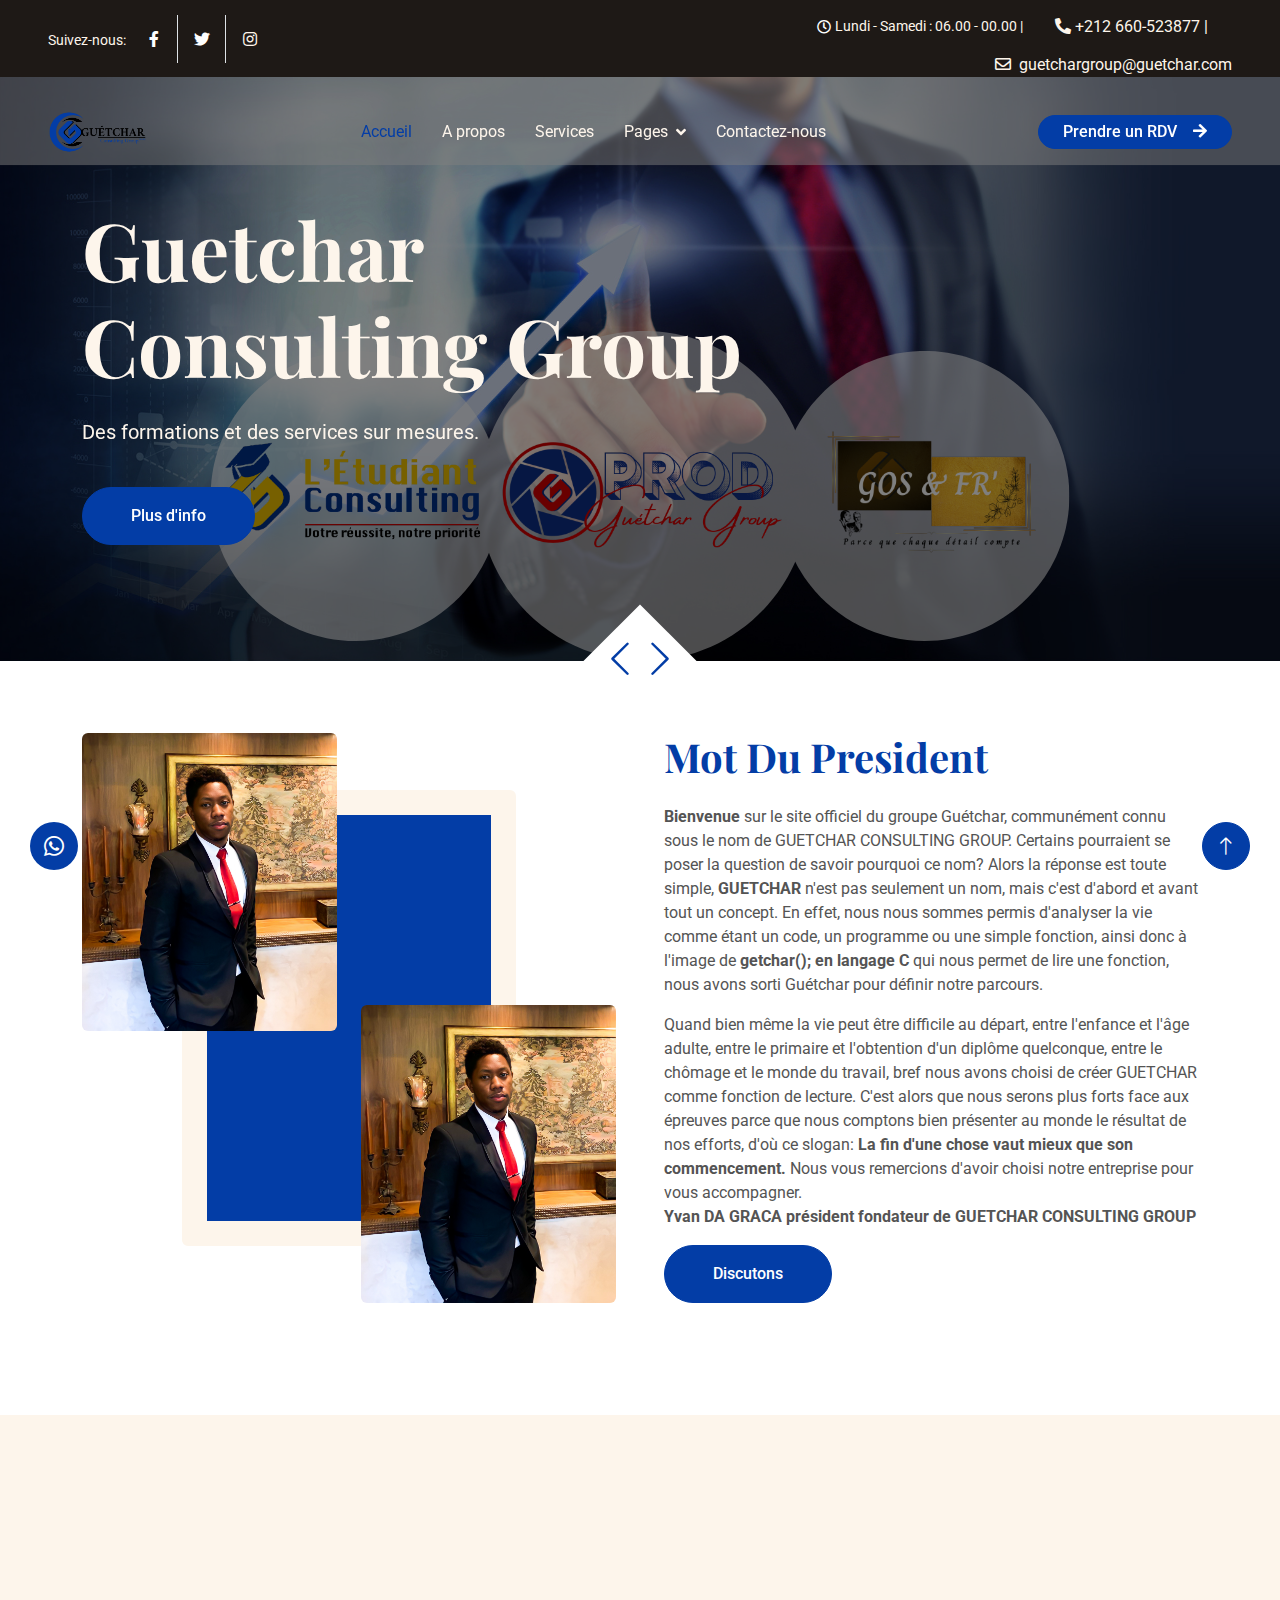
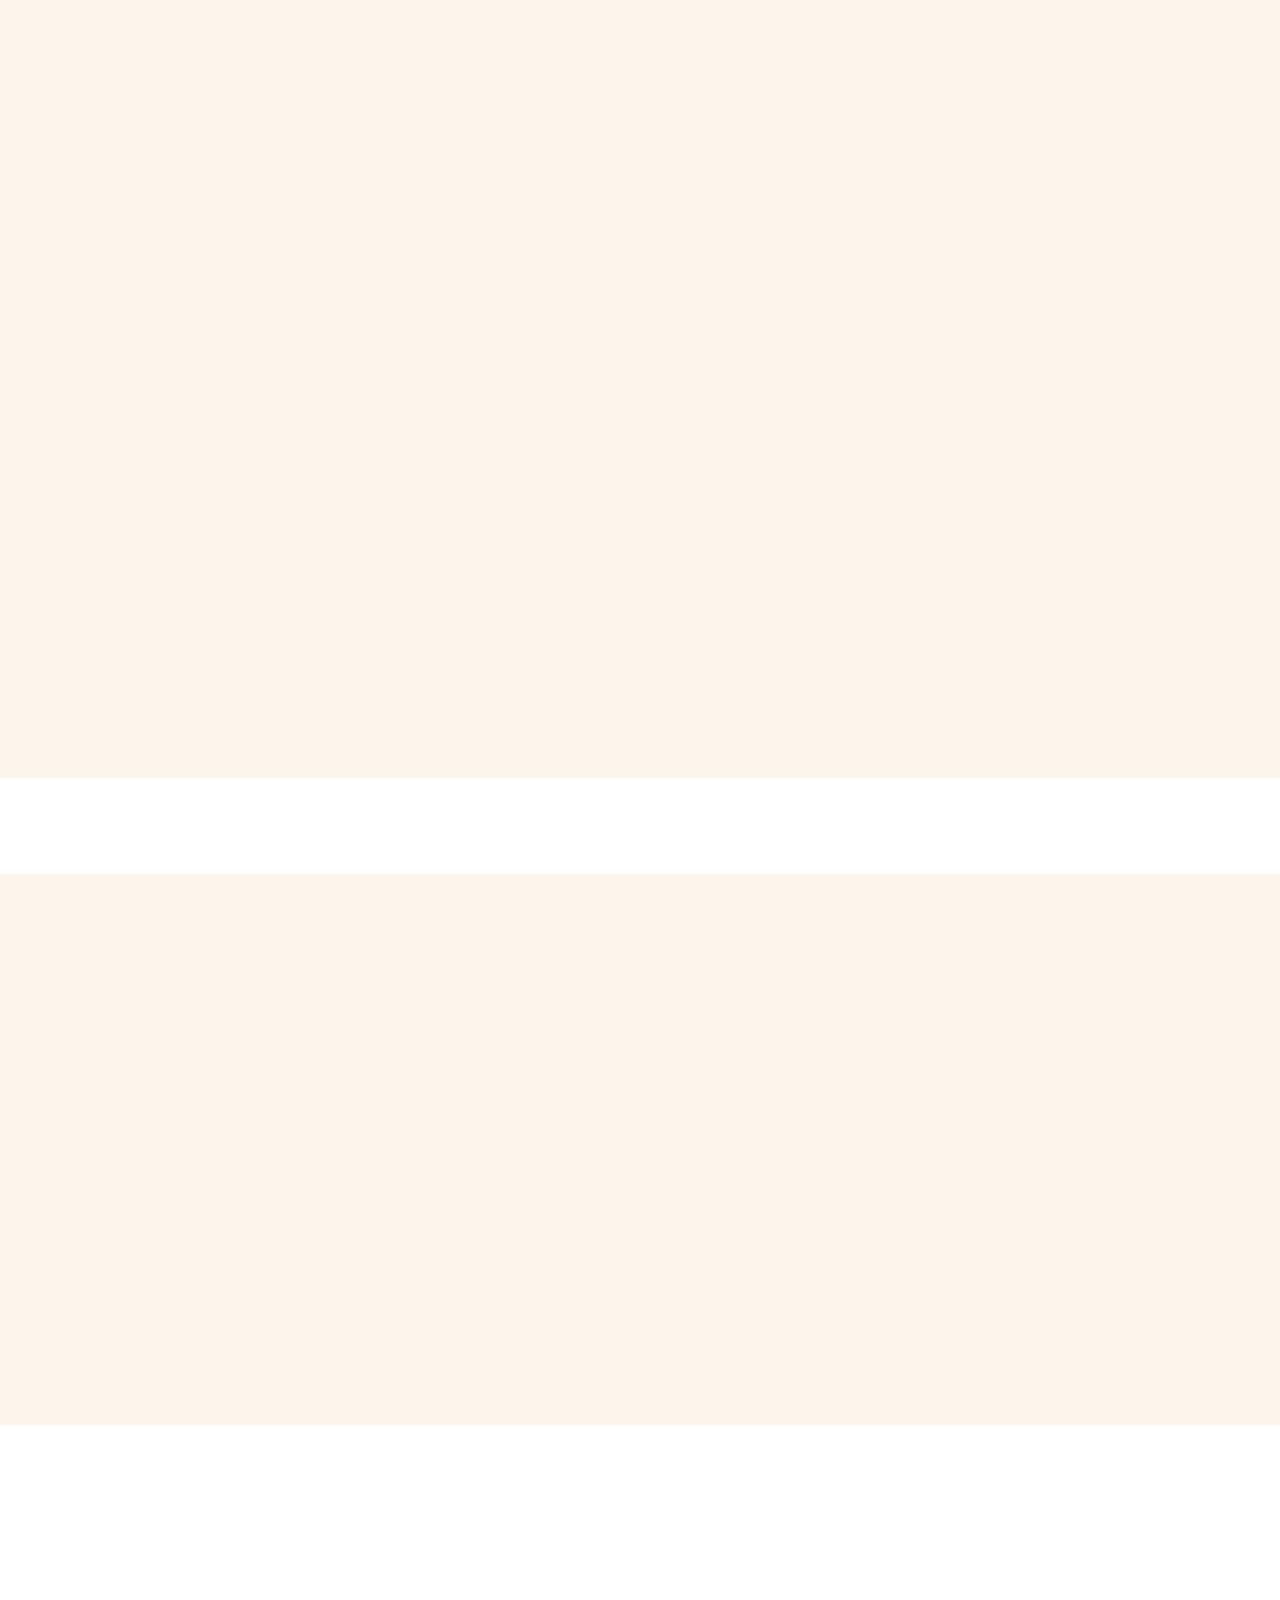
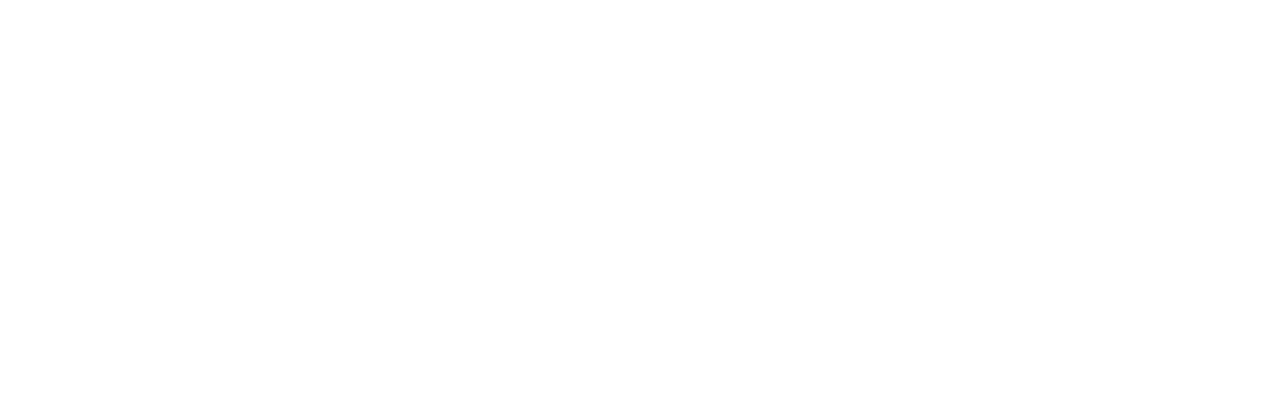
==== index.html @ e102f67d "doneé2" ====
<!DOCTYPE html>
<html lang="en">

<head>
    <meta charset="utf-8">
    <title>Guétchar Consulting Group</title>
    <meta content="width=device-width, initial-scale=1.0" name="viewport">
    <meta content="Guétchar Consulting Group" name="keywords">
    <meta content="Guétchar Consulting Group" name="description">
    <!-- Favicon -->
    <link href="img/favicon.png" rel="icon">

    <!-- Google Web Fonts -->
    <link rel="preconnect" href="https://fonts.googleapis.com">
    <link rel="preconnect" href="https://fonts.gstatic.com" crossorigin>
    <link
        href="https://fonts.googleapis.com/css2?family=Roboto:wght@400;500&family=Playfair+Display:wght@600;700&display=swap"
        rel="stylesheet">

    <!-- Icon Font Stylesheet -->
    <link href="https://cdnjs.cloudflare.com/ajax/libs/font-awesome/5.10.0/css/all.min.css" rel="stylesheet">
    <link href="https://cdn.jsdelivr.net/npm/bootstrap-icons@1.4.1/font/bootstrap-icons.css" rel="stylesheet">

    <!-- Libraries Stylesheet -->
    <link href="lib/animate/animate.min.css" rel="stylesheet">
    <link href="lib/owlcarousel/assets/owl.carousel.min.css" rel="stylesheet">

    <!-- Customized Bootstrap Stylesheet -->
    <link href="css/bootstrap.min.css" rel="stylesheet">

    <!-- Template Stylesheet -->
    <link href="css/style.css" rel="stylesheet">

    <!--<script src="https://cdn.jsdelivr.net/npm/typed.js@2.0.12"></script>-->

</head>


<body>
    <!-- Spinner Start -->
    <div id="spinner"
        class="show bg-white position-fixed translate-middle w-100 vh-100 top-50 start-50 d-flex align-items-center justify-content-center">
        <div class="spinner-grow text-primary" role="status"></div>
    </div>
    <!-- Spinner End -->


    <!-- Topbar Start -->
    <div class="container-fluid top-bar bg-secondary text-light px-0 wow fadeIn" data-wow-delay="0.1s">
        <div class="row gx-0 align-items-center d-none d-lg-flex">

            <div class="col-lg-5 px-5 text-start">
                <small>Suivez-nous:</small>
                <div class="h-100 d-inline-flex align-items-center">
                    <a class="btn-lg-square text-white border-end rounded-0" href=""><i
                            class="fab fa-facebook-f"></i></a>
                    <a class="btn-lg-square text-white border-end rounded-0" href=""><i class="fab fa-twitter"></i></a>
                    <a class="btn-lg-square text-light pe-0" href=""><i class="fab fa-instagram"></i></a>
                </div>
            </div>

            <div class="col-lg-7 px-5 text-end">
                <div class="h-100 d-inline-flex align-items-center py-3 me-4">
                    <small class="far fa-clock  me-1 text-white "></small>
                    <small class="me-1">Lundi - Samedi : 06.00 - 00.00 |</small>
                </div>

                <div class="h-100 d-inline-flex align-items-center me-4">
                    <a class="text-light text-decoration-none" href="tel:+212
                    660-523877 "><i class="fa fa-phone-alt me-1"></i>+212
                        660-523877 |</a>
                </div>
                <div class="h-100 d-inline-flex align-items-center">
                    <a class="text-light text-decoration-none"
                        href="mailto:guetchargroup@guetchar.com?subject =Demande d'info"><i
                            class="far fa-envelope me-2"></i>guetchargroup@guetchar.com</a>
                </div>
            </div>
        </div>
    </div>
    <!-- Topbar End -->


    <!-- Navbar Start -->
    <nav class="navbar navbar-expand-lg  navbar-light fixed-top py-0 my-0 px-lg-5 wow fadeIn" data-wow-delay="0.1s">
        <a href="index.html" class="navbar-brand ms-4 ms-lg-0 ">
            <img src="img/logo.png" alt="" width="100" height="100">
        </a>
        <button type="button" class="navbar-toggler me-4 navbar-toggler-dark" data-bs-toggle="collapse"
            data-bs-target="#navbarCollapse">
            <span class="navbar-toggler-icon  navbar-toggler-icon-dark">
                <svg xmlns="http://www.w3.org/2000/svg" fill="none" viewBox="0 0 24 24" stroke-width="1.5"
                    stroke="currentColor" class="w-6 h-6 text-white">
                    <path stroke-linecap="round" stroke-linejoin="round"
                        d="M3.75 6.75h16.5M3.75 12h16.5m-16.5 5.25h16.5" />
                </svg>

            </span>
        </button>
        <div class="collapse navbar-collapse" id="navbarCollapse">
            <div class="navbar-nav mx-auto p-4 p-lg-0">
                <a href="index.html" class="nav-item nav-link active">Accueil</a>
                <a href="about.html" class="nav-item nav-link">A propos</a>
                <a href="service.html" class="nav-item nav-link">Services</a>
                <div class="nav-item dropdown">
                    <a href="#" class="nav-link dropdown-toggle" data-bs-toggle="dropdown">Pages</a>
                    <div class="dropdown-menu m-0">
                        <a href="team.html" class="dropdown-item">Notre Equipe</a>
                        <a href="testimonial.html" class="dropdown-item">Temoignages</a>
                    </div>
                </div>
                <a href="contact.html" class="nav-item nav-link">Contactez-nous</a>
            </div>
            <div class=" d-none d-lg-flex">
                <div class="ps-3">
                    <a href="" class="btn btn-primary py-1 px-lg-4 rounded-pill d-none d-lg-block">Prendre un RDV<i
                            class="fa fa-arrow-right ms-3"></i></a>
                </div>
            </div>
        </div>
    </nav>
    <!-- Navbar End -->

    <a href="#" class="btn btn-lg btn-primary btn-lg-square rounded-circle  messagebtn "><i
            class="bi bi-whatsapp"></i></a>
    <!-- Carousel Start -->
    <div class="container-fluid p-0 pb-3 wow fadeIn" data-wow-delay="0.1s">
        <div class="owl-carousel header-carousel position-relative">
            <div class="owl-carousel-item position-relative">
                <img class="img-fluid" src="img/Banière Guétchar new .svg" alt="">
                <div class="owl-carousel-inner">
                    <div class="container">
                        <div class="row justify-content-start">
                            <div class="col-lg-8">
                                <p class="text-primary text-uppercase fw-bold mb-2">

                                </p>
                                <h1 class="display-1 text-light mb-4 animated slideInDown">Guetchar Consulting Group
                                </h1>
                                <p class="text-light fs-5 mb-4 pb-3">Des formations et des services sur mesures.</p>
                                <a href="" class="btn btn-primary rounded-pill py-3 px-5">Plus d'info</a>
                            </div>
                        </div>
                    </div>
                </div>
            </div>
            <div class="owl-carousel-item position-relative">
                <img class="img-fluid" src="img/carousel-2.jpg" alt="">
                <div class="owl-carousel-inner">
                    <div class="container">
                        <div class="row justify-content-start">
                            <div class="col-lg-8">
                                <p class="text-primary text-uppercase fw-bold mb-2">// The Guetchar Group</p>
                                <h1 class="display-1 text-light mb-4 animated slideInDown">Excellents services à des
                                    prix abordables
                                </h1>
                                <p class="text-light fs-5 mb-4 pb-3">Vero elitr justo clita lorem. Ipsum dolor sed
                                    stet
                                    sit diam rebum ipsum.</p>
                                <a href="" class="btn btn-primary rounded-pill py-3 px-5">Plus d'info</a>
                            </div>
                        </div>
                    </div>
                </div>
            </div>
        </div>
    </div>
    <!-- Carousel End -->


    <!-- About Start -->
    <div class="container-xxl py-3">
        <div class="container">
            <div class="row g-5">
                <div class="col-lg-6 wow fadeInUp" data-wow-delay="0.1s">
                    <div class="row img-twice position-relative h-100">
                        <div class="col-6">
                            <img class="img-fluid rounded" src="img/President.png" alt="">
                        </div>
                        <div class="col-6 align-self-end">
                            <img class="img-fluid rounded" src="img/President.png" alt="">
                        </div>
                    </div>
                </div>
                <div class="col-lg-6 wow fadeInUp" data-wow-delay="0.5s">
                    <div class="h-100">

                        <h1 class="display-6 mb-4 text-primary">Mot Du President</h1>
                        <p>
                            <strong>Bienvenue</strong> sur le site officiel du groupe Guétchar, communément connu sous
                            le nom de
                            GUETCHAR
                            CONSULTING GROUP.

                            Certains pourraient se poser la question de savoir pourquoi ce nom?

                            Alors la réponse est toute simple, <strong>GUETCHAR</strong> n'est pas seulement un nom,
                            mais c'est d'abord
                            et avant tout un concept. En effet, nous nous sommes permis d'analyser la vie comme étant un
                            code, un programme ou une simple fonction, ainsi donc à l'image de <strong> getchar(); en
                                langage C</strong>
                            qui nous permet de lire une fonction, nous avons sorti Guétchar pour définir notre parcours.
                        </p>
                        <p>
                            Quand bien même la vie peut être difficile au départ, entre l'enfance et l'âge adulte, entre
                            le primaire et l'obtention d'un diplôme quelconque, entre le chômage et le monde du travail,
                            bref nous avons choisi de créer GUETCHAR comme fonction de lecture. C'est alors que nous
                            serons plus forts face aux épreuves parce que nous comptons bien présenter au monde le
                            résultat de nos efforts, d'où ce slogan:

                            <strong>La fin d'une chose vaut mieux que son commencement.</strong>

                            Nous vous remercions d'avoir choisi notre entreprise pour vous accompagner. <br>

                            <strong> Yvan DA GRACA président fondateur de GUETCHAR CONSULTING GROUP</strong>
                        </p>
                        <a class="btn btn-primary rounded-pill py-3 px-5" href="">Discutons</a>
                    </div>

                </div>
            </div>
        </div>
    </div>
    </div>
    <!-- About End -->






    <!-- Nos Entreprises -->
    <div class="container-xxl bg-light my-6 py-6 pt-0">
        <div class="container">
            <div class="bg-primary text-light rounded-bottom p-5 my-6 mt-0 wow fadeInUp" data-wow-delay="0.1s">

            </div>
            <div class="text-center mx-auto mb-5 wow fadeInUp" data-wow-delay="0.1s" style="max-width: 500px;">
                <p class="text-primary text-uppercase mb-2" id="entreprise">Nos Entreprises</p>
                <h1 class="display-6 mb-4">Découvrez nos entreprises </h1>
            </div>
            <div class="row g-4">
                <div class="col-lg-4 col-md-6 wow fadeInUp" data-wow-delay="0.1s">
                    <div class="product-item d-flex flex-column bg-white rounded overflow-hidden h-100">
                        <div class="text-center p-4">
                            <div class="d-inline-block border border-primary rounded-pill px-3 mb-3">Inscription en
                                ligne</div>
                            <h3 class="mb-3">L'Etudiant Consulting</h3>

                        </div>
                        <div class="position-relative mt-auto">
                            <img class="img-fluid" src="img/Guetchar Logos LEC.png" alt="">
                            <div class="product-overlay">
                                <a class="btn btn-lg-square btn-outline-light rounded-circle" href="service.html"><i
                                        class="fa fa-eye text-primary"></i></a>
                            </div>
                        </div>
                    </div>
                </div>
                <div class="col-lg-4 col-md-6 wow fadeInUp" data-wow-delay="0.3s">
                    <div class="product-item d-flex flex-column bg-white rounded overflow-hidden h-100">
                        <div class="text-center p-4">
                            <div class="d-inline-block border border-primary rounded-pill pt-1 px-3 mb-3">
                                Videographie
                            </div>
                            <h3 class="mb-3">Guetchar Prod</h3>
                            <span>Tempor erat elitr rebum at clita dolor diam ipsum sit diam amet diam et eos</span>
                        </div>
                        <div class="position-relative mt-auto">
                            <img class="img-fluid" src="img/Prod logo.png" alt="">
                            <div class="product-overlay">
                                <a class="btn btn-lg-square btn-outline-light rounded-circle" href="service.html"><i
                                        class="fa fa-eye text-primary"></i></a>
                            </div>
                        </div>
                    </div>
                </div>
                <div class="col-lg-4 col-md-6 wow fadeInUp" data-wow-delay="0.5s">
                    <div class="product-item d-flex flex-column bg-white rounded overflow-hidden h-100">
                        <div class="text-center p-4">
                            <div class="d-inline-block border border-primary rounded-pill pt-1 px-3 mb-3">Commander
                            </div>
                            <h4 class="mb-3">Guetchar Online Shop & FR'</h4>

                        </div>
                        <div class="position-relative mt-auto">
                            <img class="img-fluid" src="img/GOS & FR log site web.svg" alt="">
                            <div class="product-overlay">
                                <a class="btn btn-lg-square btn-outline-light rounded-circle" href="service.html"><i
                                        class="fa fa-eye text-primary"></i></a>
                            </div>
                        </div>
                    </div>
                </div>
            </div>
        </div>
    </div>
    <!-- Entreprises -->


    <!-- Testimonial Start -->
    <div class="container-xxl bg-light my-6 py-6 pb-0">
        <div class="container">
            <div class="text-center mx-auto mb-5 wow fadeInUp" data-wow-delay="0.1s" style="max-width: 500px;">
                <p class="text-primary text-uppercase mb-2">// Evaluation des nos clients</p>
                <h1 class="display-6 mb-4">Plus de 200+ clients nous ont fait confiance</h1>
            </div>
            <div class="owl-carousel testimonial-carousel wow fadeInUp" data-wow-delay="0.1s">
                <div class="testimonial-item bg-white rounded p-4">
                    <div class="d-flex align-items-center mb-4">
                        <img class="flex-shrink-0 rounded-circle border p-1" src="img/testimonial-1.jpg" alt="">
                        <div class="ms-4">
                            <h5 class="mb-1">Sam</h5>
                            <span>Profession</span>
                        </div>
                    </div>
                    <p class="mb-0">Tempor erat elitr rebum at clita. Diam dolor diam ipsum sit diam amet diam et eos.
                        Clita erat ipsum et lorem et sit.</p>
                </div>
                <div class="testimonial-item bg-white rounded p-4">
                    <div class="d-flex align-items-center mb-4">
                        <img class="flex-shrink-0 rounded-circle border p-1" src="img/testimonial-2.jpg" alt="">
                        <div class="ms-4">
                            <h5 class="mb-1">Christopher</h5>
                            <span>Profession</span>
                        </div>
                    </div>
                    <p class="mb-0">Tempor erat elitr rebum at clita. Diam dolor diam ipsum sit diam amet diam et eos.
                        Clita erat ipsum et lorem et sit.</p>
                </div>
                <div class="testimonial-item bg-white rounded p-4">
                    <div class="d-flex align-items-center mb-4">
                        <img class="flex-shrink-0 rounded-circle border p-1" src="img/testimonial-3.jpg" alt="">
                        <div class="ms-4">
                            <h5 class="mb-1">Fran</h5>
                            <span>Profession</span>
                        </div>
                    </div>
                    <p class="mb-0">Tempor erat elitr rebum at clita. Diam dolor diam ipsum sit diam amet diam et eos.
                        Clita erat ipsum et lorem et sit.</p>
                </div>
                <div class="testimonial-item bg-white rounded p-4">
                    <div class="d-flex align-items-center mb-4">
                        <img class="flex-shrink-0 rounded-circle border p-1" src="img/testimonial-4.jpg" alt="">
                        <div class="ms-4">
                            <h5 class="mb-1">Marie</h5>
                            <span>Profession</span>
                        </div>
                    </div>
                    <p class="mb-0">Tempor erat elitr rebum at clita. Diam dolor diam ipsum sit diam amet diam et eos.
                        Clita erat ipsum et lorem et sit.</p>
                </div>
            </div>
            <div class="bg-primary text-light rounded-top p-5 my-6 mb-0 wow fadeInUp" data-wow-delay="0.1s">
                <div class="row align-items-center">
                    <div class="col-md-6">
                        <h1 class="display-4 text-light mb-0">Abonnez-vous a notre newsletter</h1>
                    </div>
                    <div class="col-md-6 text-md-end">
                        <div class="position-relative">
                            <input class="form-control bg-transparent border-light w-100 py-3 ps-4 pe-5" type="text"
                                placeholder="Votre email">
                            <button type="button"
                                class="btn btn-dark py-2 px-3 position-absolute top-0 end-0 mt-2 me-2">Abonnez</button>
                        </div>
                    </div>
                </div>
            </div>
        </div>
    </div>
    <!-- Testimonial End -->





    <!-- Footer Start -->
    <div class="container-fluid bg-secondary text-light footer my-6 mb-0 py-5 wow fadeIn" data-wow-delay="0.1s">
        <div class="container py-5">
            <div class="row g-5">
                <div class="col-lg-4 col-md-6">
                    <h4 class="text-light mb-4">Adresse Du Bureau</h4>
                    <p class="mb-2"><i class="fa fa-map-marker-alt me-3"></i>N°42 6EME ETG BUREAUX ACHRAF AV ABDELKRIM
                        BENJELLOUN ,FES 30000, MAROC
                    </p>
                    </p>
                    <p class="mb-2"><i class="fa fa-phone-alt me-3"></i>+212
                        660-523877 </p>
                    <p class="mb-2"><i class="fa fa-envelope me-3"></i>guetchargroup@guetchar.com</p>
                    <div class="d-flex pt-2">
                        <a class="btn btn-square btn-outline-light rounded-circle me-1"
                            href="https://twitter.com/GuetcharGroup"><i class="fab fa-twitter"></i></a>
                        <a class="btn btn-square btn-outline-light rounded-circle me-1"
                            href="https://www.facebook.com/LEtudiant.Consulting"><i class="fab fa-facebook-f"></i></a>
                        <a class="btn btn-square btn-outline-light rounded-circle me-1" href=""><i
                                class="fab fab fa-instagram"></i></a>
                    </div>
                </div>
                <div class="col-lg-3 col-md-6">
                    <h4 class="text-light mb-4">ACCES RAPIDE</h4>
                    <a class="btn btn-link" href="about.html">Qui sommes-nous?</a>
                    <a class="btn btn-link" href="">Nos Services</a>
                    <a class="btn btn-link" href="">Terms & Condition</a>
                    <a class="btn btn-link" href="">Support</a>
                </div>

                <div class="col-lg-5 col-md-6">
                    <h4 class="text-light mb-4">Localisation</h4>
                    <iframe
                        src="https://www.google.com/maps/embed?pb=!1m14!1m8!1m3!1d13224.679544264092!2d-5.0049212!3d34.039513!3m2!1i1024!2i768!4f13.1!3m3!1m2!1s0x0%3A0xc799c8417635aa17!2sGUETCHAR%20CONSULTING%20GROUP!5e0!3m2!1sen!2sfr!4v1667337904764!5m2!1sen!2sfr"
                        width="320" height="170" style="border:0;" allowfullscreen="" loading="lazy"
                        referrerpolicy="no-referrer-when-downgrade"></iframe>

                </div>
            </div>
        </div>
    </div>
    <!-- Footer End -->


    <!-- Copyright Start -->
    <div class="container-fluid copyright text-light py-4 wow fadeIn" data-wow-delay="0.1s">
        <div class="container">
            <div class="row">
                <div class="col-md-6 text-center text-md-start mb-3 mb-md-0">
                    &copy; <a href="#">Guetchar.com</a>, Tous les droits reservés.
                </div>
                <div class="col-md-6 text-center text-md-end">

                    Designed By <a href="https://wa.me/21284893821">Sam</a>

                </div>
            </div>
        </div>
    </div>
    <!-- Copyright End -->


    <!-- Back to Top -->
    <a href="#" class="btn btn-lg btn-primary btn-lg-square rounded-circle back-to-top"><i
            class="bi bi-arrow-up"></i></a>


    <!-- JavaScript Libraries -->
    <script src="https://code.jquery.com/jquery-3.4.1.min.js"></script>
    <script src="https://cdn.jsdelivr.net/npm/bootstrap@5.0.0/dist/js/bootstrap.bundle.min.js"></script>
    <script src="lib/wow/wow.min.js"></script>
    <script src="lib/easing/easing.min.js"></script>
    <script src="lib/waypoints/waypoints.min.js"></script>
    <script src="lib/counterup/counterup.min.js"></script>
    <script src="lib/owlcarousel/owl.carousel.min.js"></script>

    <!-- Template Javascript -->
    <script src="js/main.js"></script>




</body>

</html>
---- css/style.css ----
/********** Template CSS **********/
:root {
    --primary: #033da6;
    --secondary: #1E1916;;
    --light: #FDF5EB;
    --dark: #545454;
}

h4,
h5,
h6,
.h4,
.h5,
.h6 {
    font-weight: 600 !important;
}

.py-6 {
    padding-top: 6rem;
    padding-bottom: 6rem;
}

.my-6 {
    margin-top: 6rem;
    margin-bottom: 6rem;
}

.back-to-top {
    position: fixed;
    display: none;
    right: 30px;
    bottom: 30px;
    z-index: 99;
}


.messagebtn {
    position: fixed;
    display: none;
    left: 30px;
    bottom: 30px;
    z-index: 99;
    background-color: #25D366;
    border: #FDF5EB;
}



/*** Spinner ***/
#spinner {
    opacity: 0;
    visibility: hidden;
    transition: opacity .5s ease-out, visibility 0s linear .5s;
    z-index: 99999;
}

#spinner.show {
    transition: opacity .5s ease-out, visibility 0s linear 0s;
    visibility: visible;
    opacity: 1;
}


/*** Button ***/
.btn {
    font-weight: 500;
    transition: .5s;
}

.btn.btn-primary {
    color: #FFFFFF;
}

.btn-primary
 {
    color: #000;
    background-color: #033da6;
    border-color: #033da6;
}

.text-primary {
    color: #033da6 !important;
}


.bg-primary {
    background-color: #033da6 !important;
}


.btn-square {
    width: 38px;
    height: 38px;
}

.btn-sm-square {
    width: 32px;
    height: 32px;
}

.btn-lg-square {
    width: 48px;
    height: 48px;
}

.btn-square,
.btn-sm-square,
.btn-lg-square {
    padding: 0;
    display: flex;
    align-items: center;
    justify-content: center;
    font-weight: normal;
}


/*** Navbar ***/
.navbar .dropdown-toggle::after {
    border: none;
    content: "\f107";
    font-family: "Font Awesome 5 Free";
    font-weight: 900;
    vertical-align: middle;
    margin-left: 8px;
}



.navbar .navbar-nav .nav-link {
    padding: 35px 15px;
    color: var(--light);
    outline: none;
}

.navbar .navbar-nav .nav-link:hover,
.navbar .navbar-nav .nav-link.active {
    color: var(--primary) !important;
}

.navbar.fixed-top {
    transition: .5s;
   
}

.navbar-dark .navbar-nav .nav-link 
{
    font-family: 'Nunito', sans-serif;
    position: relative;
    margin-left: 25px;
    padding: 35px 0;
    color: #f0f0f0;
    font-size: 18px;
    font-weight: 600;
    outline: none;
    transition: .5s;
}



@media (max-width: 991.98px) {
    .navbar .navbar-nav {
        margin-top: 10px;
        border-top: 1px solid rgba(255, 255, 255, .3);
        background: white;
      
    }

    .navbar .navbar-nav .nav-link {
        padding: 10px 0;
        color: #033da6 !important;
    }

}

@media (min-width: 992px) {
    .navbar .nav-item .dropdown-menu {
        display: block;
        visibility: hidden;
        top: 100%;
        transform: rotateX(-75deg);
        transform-origin: 0% 0%;
        transition: .5s;
        opacity: 0;
    }

    .navbar .nav-item:hover .dropdown-menu {
        transform: rotateX(0deg);
        visibility: visible;
        transition: .5s;
        opacity: 1;
    }
}

.bg-dark {
   background-color: white !important;
    color: #000 !important;
}


.bg-secondary {
    background-color:#1E1916  !important;
}


/*** Header ***/
.header-carousel .owl-carousel-inner {
    position: absolute;
    width: 100%;
    height: 100%;
    top: 0;
    left: 0;
    display: flex;
    align-items: center;
    background: rgba(0, 0, 0, .5);
}

@media (max-width: 768px) {
    .header-carousel .owl-carousel-item {
        position: relative;
        min-height: 600px;
    }

    .header-carousel .owl-carousel-item img {
        position: absolute;
        width: 100%;
        height: 100%;
        object-fit: cover;
    }

    .header-carousel .owl-carousel-item p {
        font-size: 16px !important;
    }
}

.header-carousel .owl-nav {
    position: relative;
    width: 80px;
    height: 80px;
    margin: -40px auto 0 auto;
    display: flex;
    justify-content: center;
    align-items: center;
}

.header-carousel .owl-nav::before {
    position: absolute;
    content: "";
    width: 100%;
    height: 100%;
    top: 0;
    left: 0;
    background: #FFFFFF;
    transform: rotate(45deg);
}

.header-carousel .owl-nav .owl-prev,
.header-carousel .owl-nav .owl-next {
    position: relative;
    font-size: 40px;
    color: var(--primary);
    transition: .5s;
    z-index: 1;
}

.header-carousel .owl-nav .owl-prev:hover,
.header-carousel .owl-nav .owl-next:hover {
    color: var(--dark);
}

.page-header {
    margin-bottom: 6rem;
    background: linear-gradient(rgba(0, 0, 0, .5), rgba(0, 0, 0, .5)), url('/img/Banière\ Guétchar\ new\ .svg') center center no-repeat;
    background-size: cover;
}

.breadcrumb-item+.breadcrumb-item::before {
    color: var(--light);
}


/*** Product/Entreprise ***/
.product-item {
    transition: .5s;
}

.product-item:hover {
    background: var(--primary) !important;
}

.product-item:hover * {
    color: var(--light);
}

.product-item:hover .border-primary {
    border-color: var(--light) !important;
}

.product-item .product-overlay {
    position: absolute;
    width: 100%;
    height: 0;
    top: 0;
    left: 0;
    display: flex;
    align-items: center;
    justify-content: center;
    background: rgba(0, 0, 0, .5);
    overflow: hidden;
    opacity: 0;
    transition: .5s;
}

.product-item:hover .product-overlay {
    height: 100%;
    opacity: 1;
}



/*** Facts ***/
.fact-item {
    transition: .5s;
}

.fact-item:hover {
    margin-top: -10px;
    background: #FFFFFF !important;
    box-shadow: 0 0 45px rgba(0, 0, 0, .07);
}


/*** About ***/
.img-twice::before {
    position: absolute;
    content: "";
    width: 60%;
    height: 80%;
    top: 10%;
    left: 20%;
    background: var(--primary);
    border: 25px solid var(--light);
    border-radius: 6px;
    z-index: -1;
}


/*** Product ***/
.product-item {
    transition: .5s;
}

.product-item:hover {
    background: var(--primary) !important;
}

.product-item:hover * {
    color: var(--light);
}

.product-item:hover .border-primary {
    border-color: var(--light) !important;
}

.product-item .product-overlay {
    position: absolute;
    width: 100%;
    height: 0;
    top: 0;
    left: 0;
    display: flex;
    align-items: center;
    justify-content: center;
    background: rgba(0, 0, 0, .5);
    overflow: hidden;
    opacity: 0;
    transition: .5s;
}

.product-item:hover .product-overlay {
    height: 100%;
    opacity: 1;
}


/*** Team ***/
.team-item .team-text {
    position: relative;
    height: 100px;
    overflow: hidden;
}

.team-item .team-title {
    position: absolute;
    width: 100%;
    height: 100%;
    top: 0;
    left: 0;
    display: flex;
    flex-direction: column;
    align-items: center;
    justify-content: center;
    background: var(--light);
    transition: .5s;
}

.team-item:hover .team-title {
    top: -100px;
}

.team-item .team-social {
    position: absolute;
    width: 100%;
    height: 100%;
    top: 100px;
    left: 0;
    display: flex;
    align-items: center;
    justify-content: center;
    background: var(--primary);
    transition: .5s;
}

.team-item .team-social .btn {
    margin: 0 3px;
}

.team-item:hover .team-social {
    top: 0;
}


/*** Testimonial ***/
.testimonial-carousel .owl-item .testimonial-item img {
    width: 60px;
    height: 60px;
}

.testimonial-carousel .owl-item .testimonial-item,
.testimonial-carousel .owl-item .testimonial-item * {
    transition: .5s;
}

.testimonial-carousel .owl-item.center .testimonial-item {
    background: var(--primary) !important;
}

.testimonial-carousel .owl-item.center .testimonial-item * {
    color: #FFFFFF !important;
}

.testimonial-carousel .owl-nav {
    margin-top: 30px;
    display: flex;
    justify-content: center;
}

.testimonial-carousel .owl-nav .owl-prev,
.testimonial-carousel .owl-nav .owl-next {
    margin: 0 12px;
    width: 50px;
    height: 50px;
    display: flex;
    align-items: center;
    justify-content: center;
    border-radius: 50px;
    font-size: 22px;
    color: var(--light);
    background: var(--primary);
    transition: .5s;
}

.testimonial-carousel .owl-nav .owl-prev:hover,
.testimonial-carousel .owl-nav .owl-next:hover {
    color: var(--primary);
    background: var(--dark);
}


/*** Footer ***/
.footer .btn.btn-link {
    display: block;
    margin-bottom: 5px;
    padding: 0;
    text-align: left;
    color: var(--light);
    font-weight: normal;
    text-transform: capitalize;
    transition: .3s;
}

.footer .btn.btn-link::before {
    position: relative;
    content: "\f105";
    font-family: "Font Awesome 5 Free";
    font-weight: 900;
    color: var(--light);
    margin-right: 10px;
}

.footer .btn.btn-link:hover {
    color: var(--primary);
    letter-spacing: 1px;
    box-shadow: none;
}

.copyright {
    background: #111111;
}

.copyright a {
    color: var(--primary);
}

.copyright a:hover {
    color: var(--light);
}

/*.navbar-toggler.me-4 {
    margin-right: 2rem !important;
}*/

.navbar-toggler {
    background-color:var(--primary);
  
}
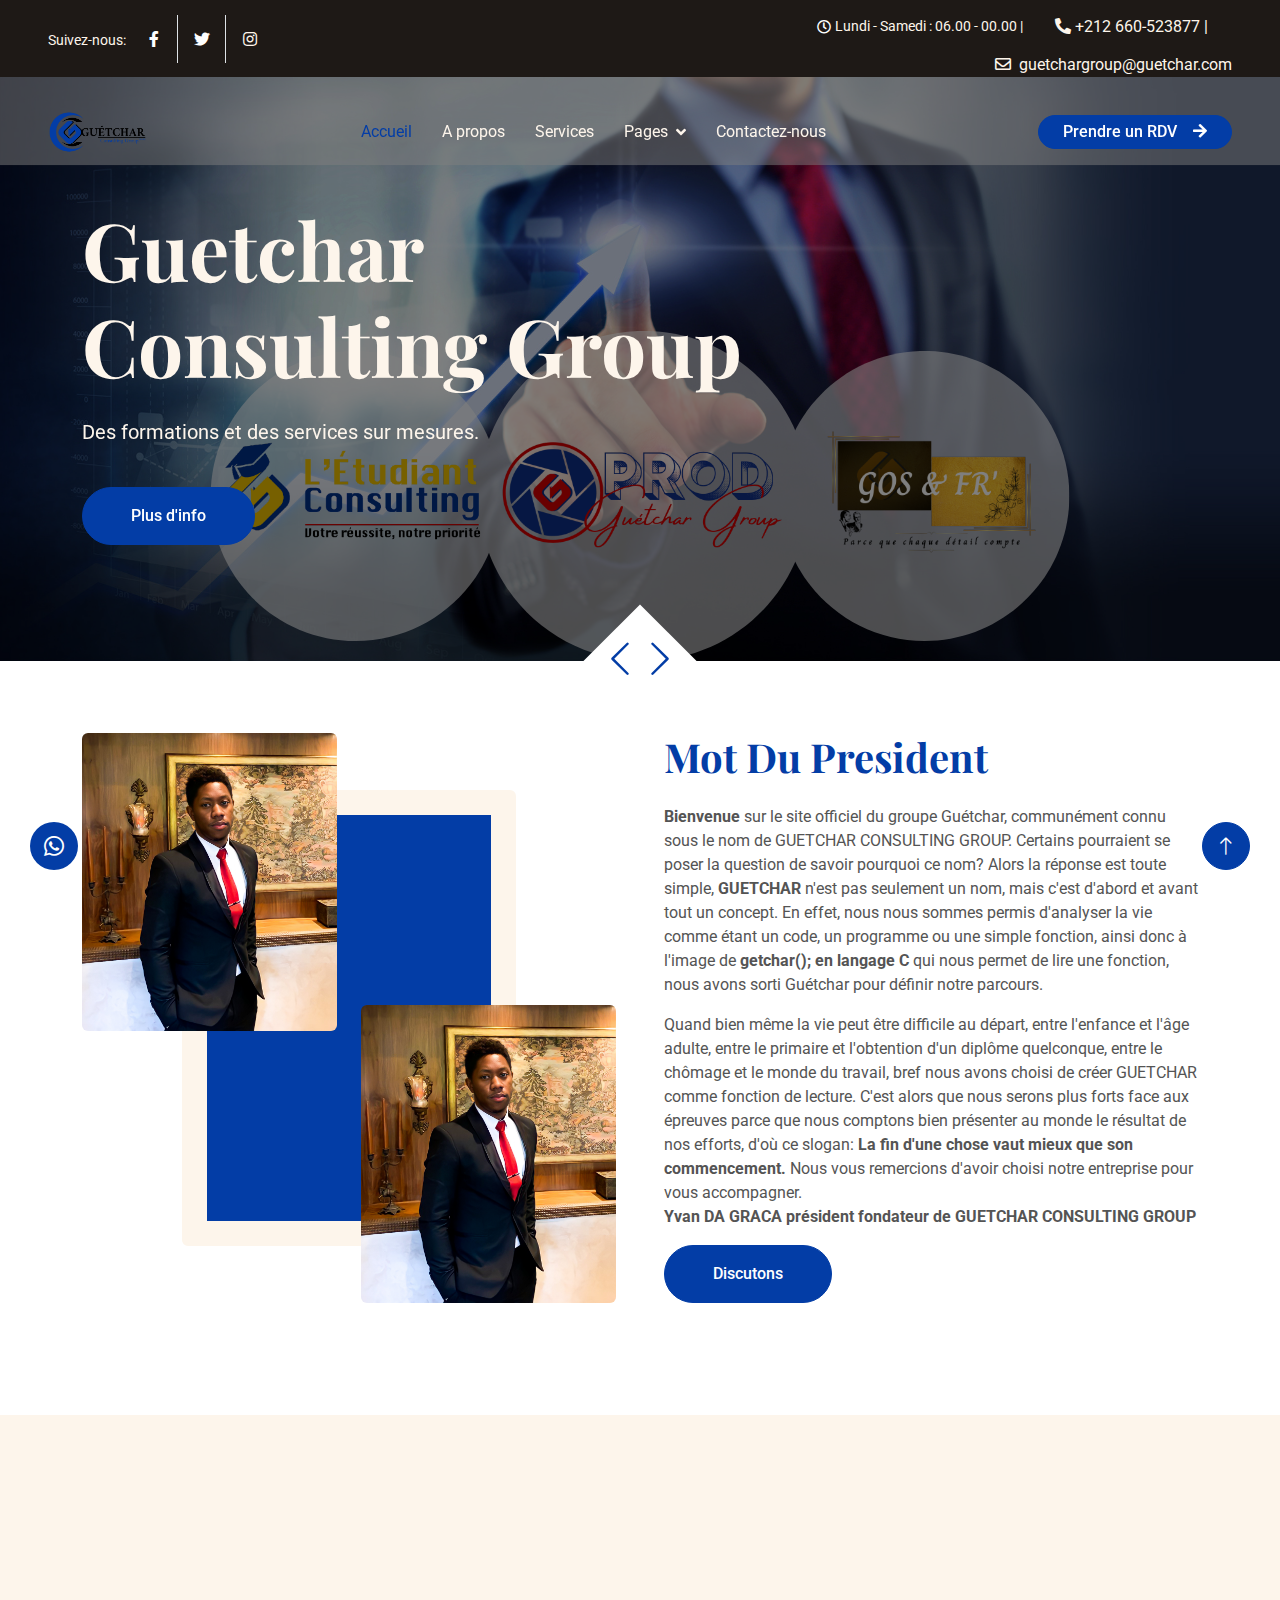
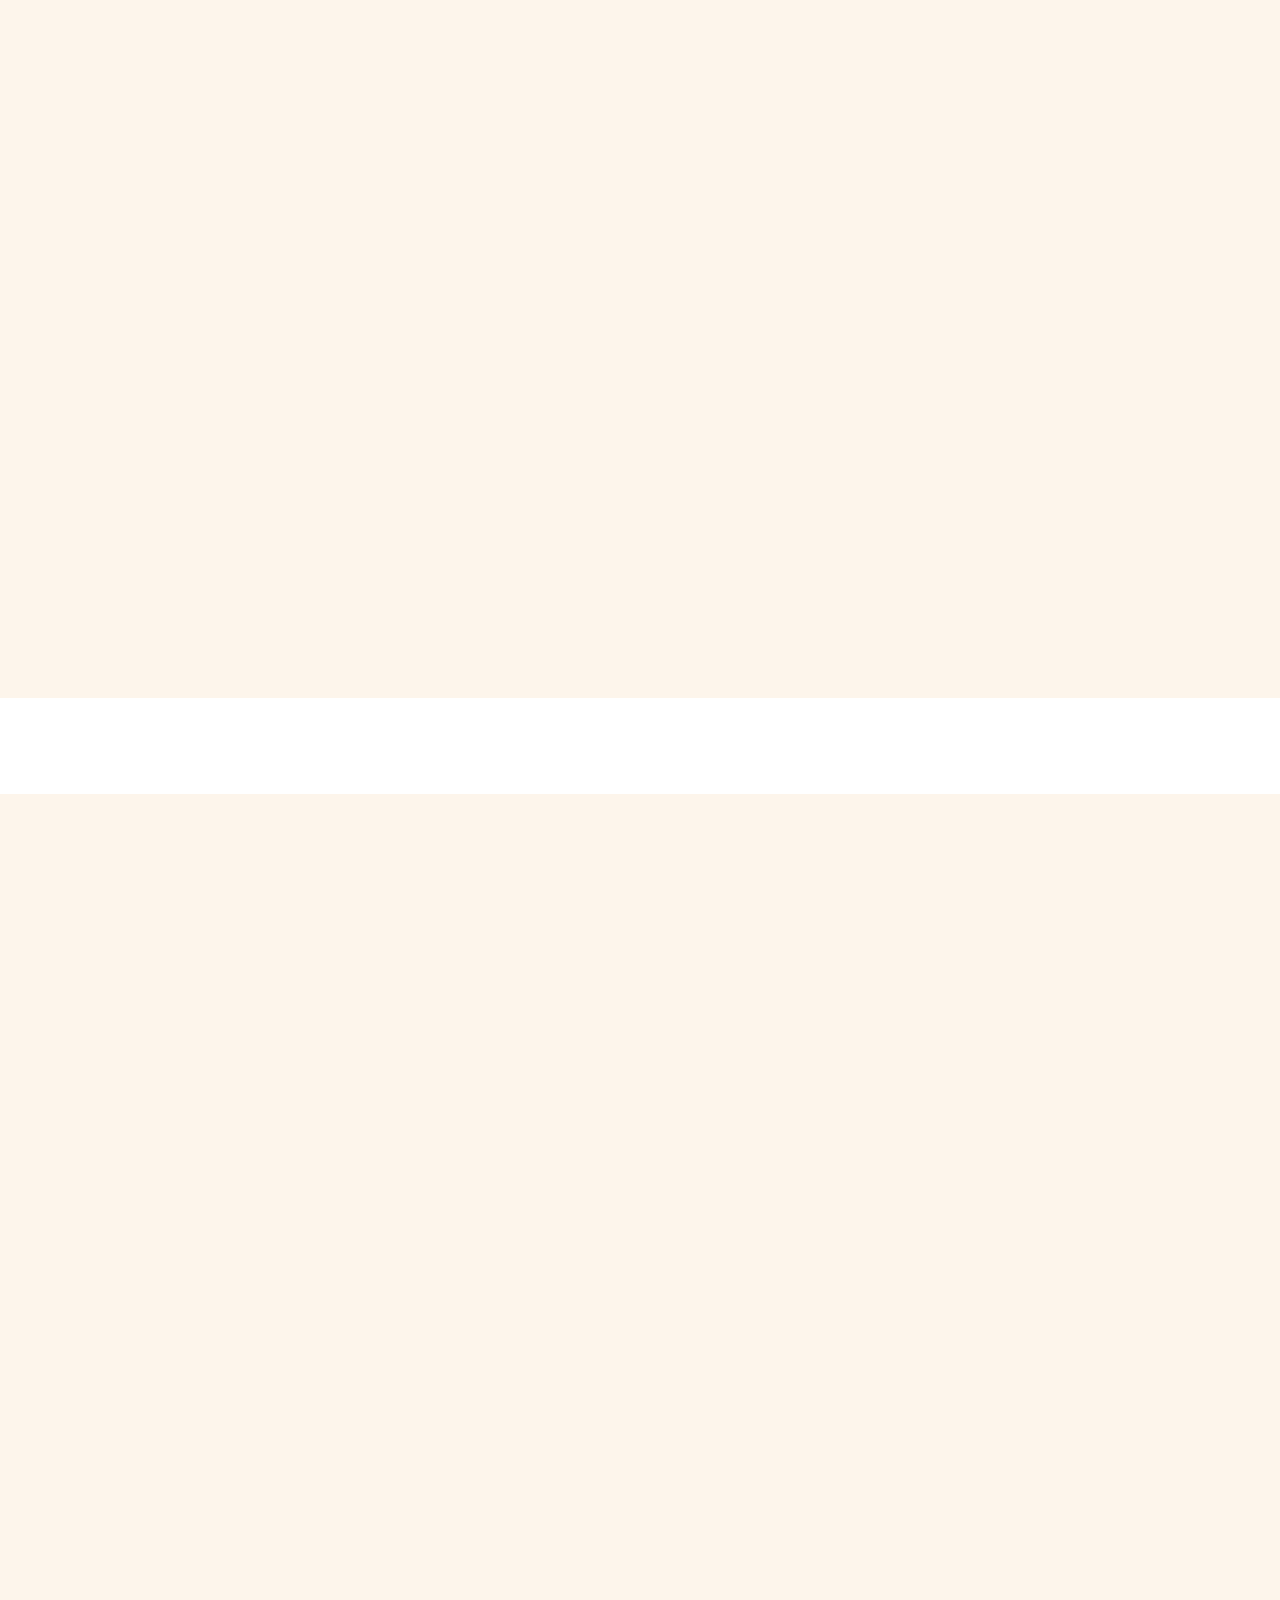
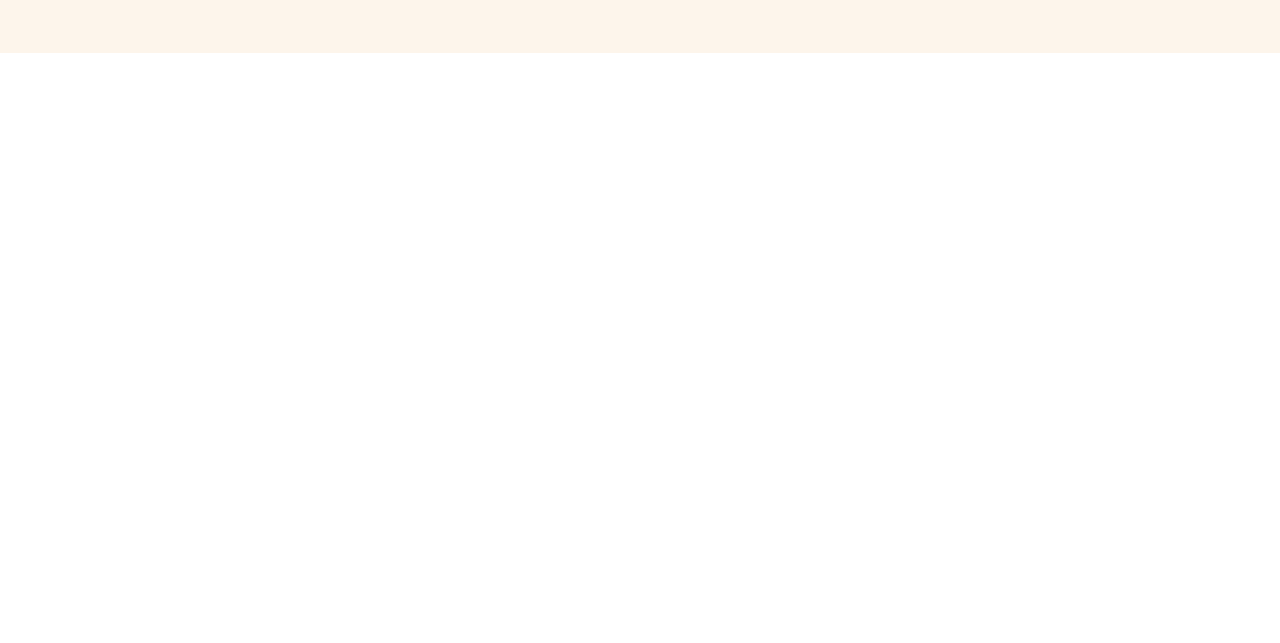
==== commit 22ed4ef6: "polishing" ====
--- a/index.html
+++ b/index.html
@@ -144,6 +144,23 @@
                     </div>
                 </div>
             </div>
+            <div class="owl-carousel-item position-relative">
+                <img class="img-fluid" src="img/Web LEC.svg" alt="">
+                <div class="owl-carousel-inner">
+                    <div class="container">
+                        <div class="row justify-content-start">
+                            <div class="col-lg-8">
+                                <p class="text-primary text-uppercase fw-bold mb-2"></p>
+                                <h1 class="display-1 text-light mb-4 animated slideInDown">
+                                </h1>
+                                <p class="text-light fs-5 mb-4 pb-3">.</p>
+                                <a href="" class="btn btn-primary rounded-pill py-3 px-5">Plus d'info</a>
+                            </div>
+                        </div>
+                    </div>
+                </div>
+            </div>
+
             <div class="owl-carousel-item position-relative">
                 <img class="img-fluid" src="img/carousel-2.jpg" alt="">
                 <div class="owl-carousel-inner">
@@ -236,7 +253,7 @@
 
             </div>
             <div class="text-center mx-auto mb-5 wow fadeInUp" data-wow-delay="0.1s" style="max-width: 500px;">
-                <p class="text-primary text-uppercase mb-2" id="entreprise">Nos Entreprises</p>
+                <p class="text-primary text-uppercase mb-2" id="entreprise"></p>
                 <h1 class="display-6 mb-4">Découvrez nos entreprises </h1>
             </div>
             <div class="row g-4">
@@ -264,7 +281,7 @@
                                 Videographie
                             </div>
                             <h3 class="mb-3">Guetchar Prod</h3>
-                            <span>Tempor erat elitr rebum at clita dolor diam ipsum sit diam amet diam et eos</span>
+
                         </div>
                         <div class="position-relative mt-auto">
                             <img class="img-fluid" src="img/Prod logo.png" alt="">
@@ -302,8 +319,8 @@
     <div class="container-xxl bg-light my-6 py-6 pb-0">
         <div class="container">
             <div class="text-center mx-auto mb-5 wow fadeInUp" data-wow-delay="0.1s" style="max-width: 500px;">
-                <p class="text-primary text-uppercase mb-2">// Evaluation des nos clients</p>
-                <h1 class="display-6 mb-4">Plus de 200+ clients nous ont fait confiance</h1>
+                <p class="text-primary text-uppercase mb-2"></p>
+                <h1 class="display-6 mb-4">Plus de 100+ clients nous ont fait confiance</h1>
             </div>
             <div class="owl-carousel testimonial-carousel wow fadeInUp" data-wow-delay="0.1s">
                 <div class="testimonial-item bg-white rounded p-4">
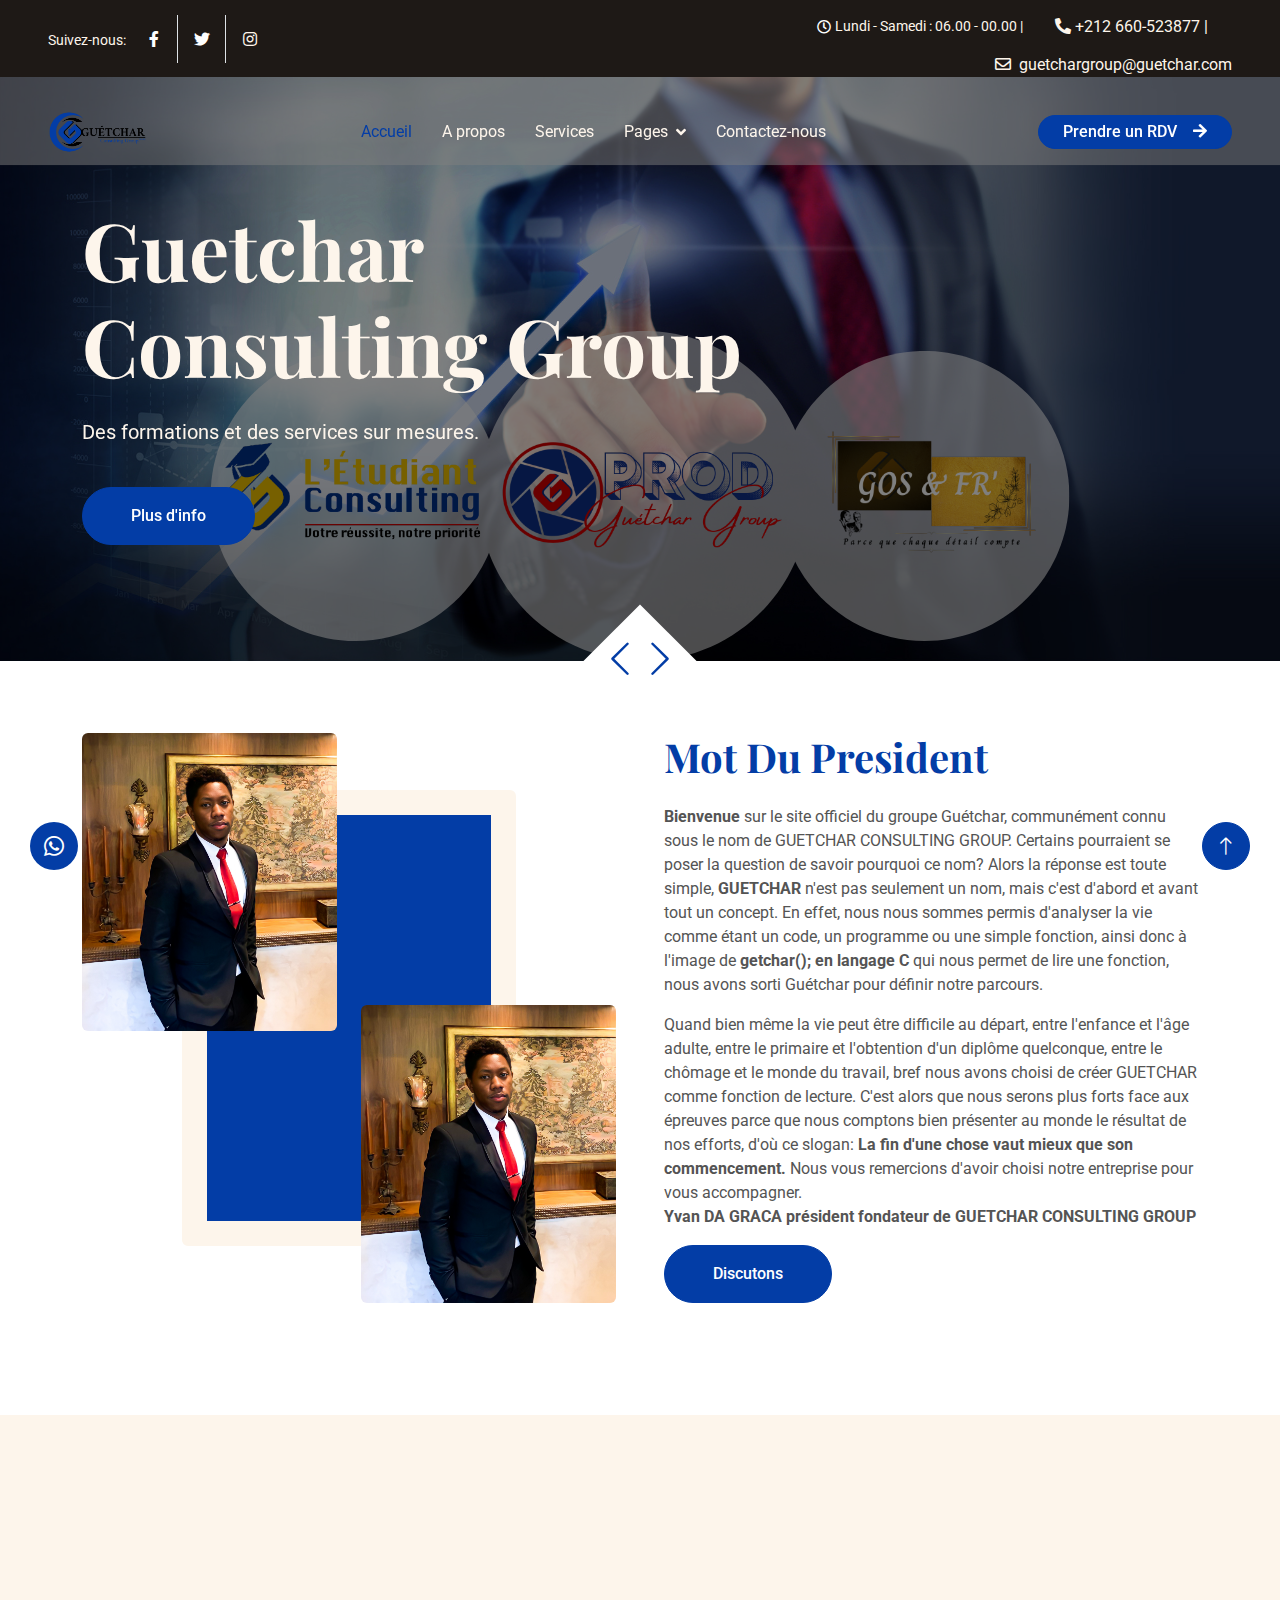
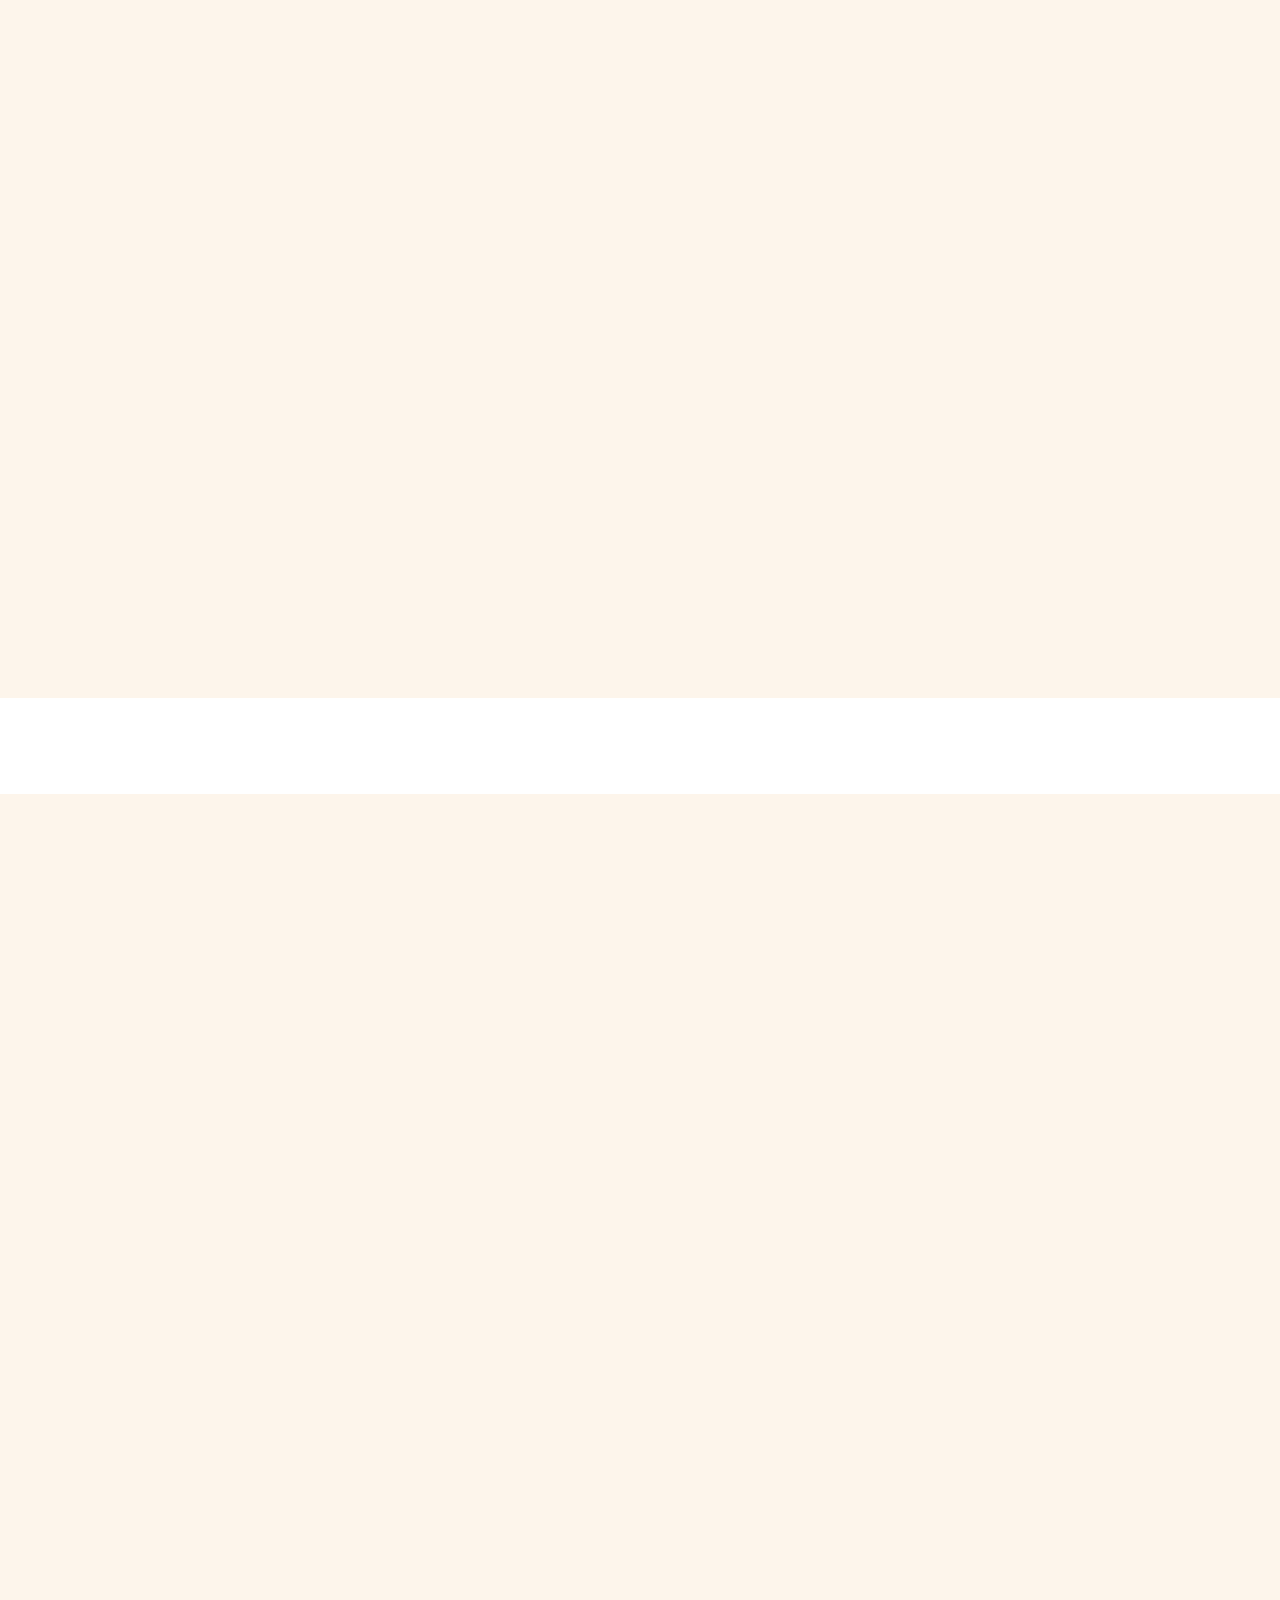
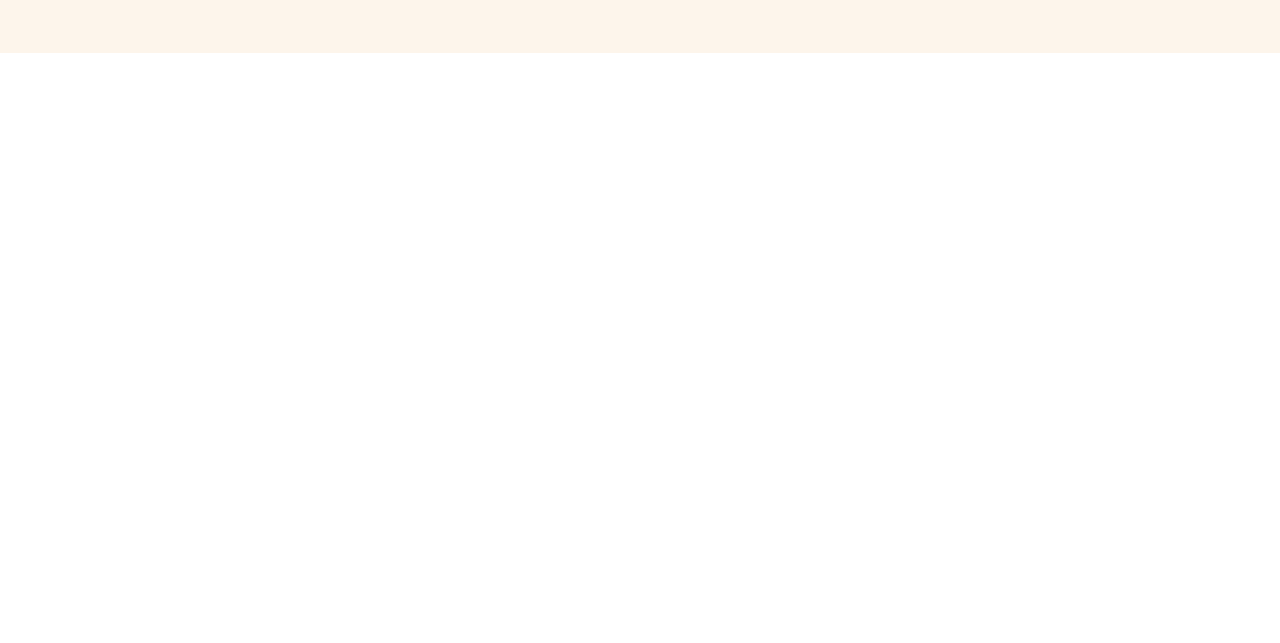
==== commit bb8d9e32: "mod" ====
--- a/index.html
+++ b/index.html
@@ -162,18 +162,15 @@
             </div>
 
             <div class="owl-carousel-item position-relative">
-                <img class="img-fluid" src="img/carousel-2.jpg" alt="">
+                <img class="img-fluid" src="img/Couverture web GPROD (2000 × 912 px).svg" alt="">
                 <div class="owl-carousel-inner">
                     <div class="container">
                         <div class="row justify-content-start">
                             <div class="col-lg-8">
-                                <p class="text-primary text-uppercase fw-bold mb-2">// The Guetchar Group</p>
-                                <h1 class="display-1 text-light mb-4 animated slideInDown">Excellents services à des
-                                    prix abordables
+                                <p class="text-primary text-uppercase fw-bold mb-2"></p>
+                                <h1 class="display-1 text-light mb-4 animated slideInDown">
                                 </h1>
-                                <p class="text-light fs-5 mb-4 pb-3">Vero elitr justo clita lorem. Ipsum dolor sed
-                                    stet
-                                    sit diam rebum ipsum.</p>
+                                <p class="text-light fs-5 mb-4 pb-3"></p>
                                 <a href="" class="btn btn-primary rounded-pill py-3 px-5">Plus d'info</a>
                             </div>
                         </div>
@@ -454,8 +451,8 @@
 
 
     <!-- Back to Top -->
-    <a href="#" class="btn btn-lg btn-primary btn-lg-square rounded-circle back-to-top"><i
-            class="bi bi-arrow-up"></i></a>
+    <a href="#" class="btn btn-lg btn-primary btn-lg-square rounded-circle back-to-top " data-bs-toggle="tooltip"
+        title="Haut de la page"><i class="bi bi-arrow-up"></i></a>
 
 
     <!-- JavaScript Libraries -->
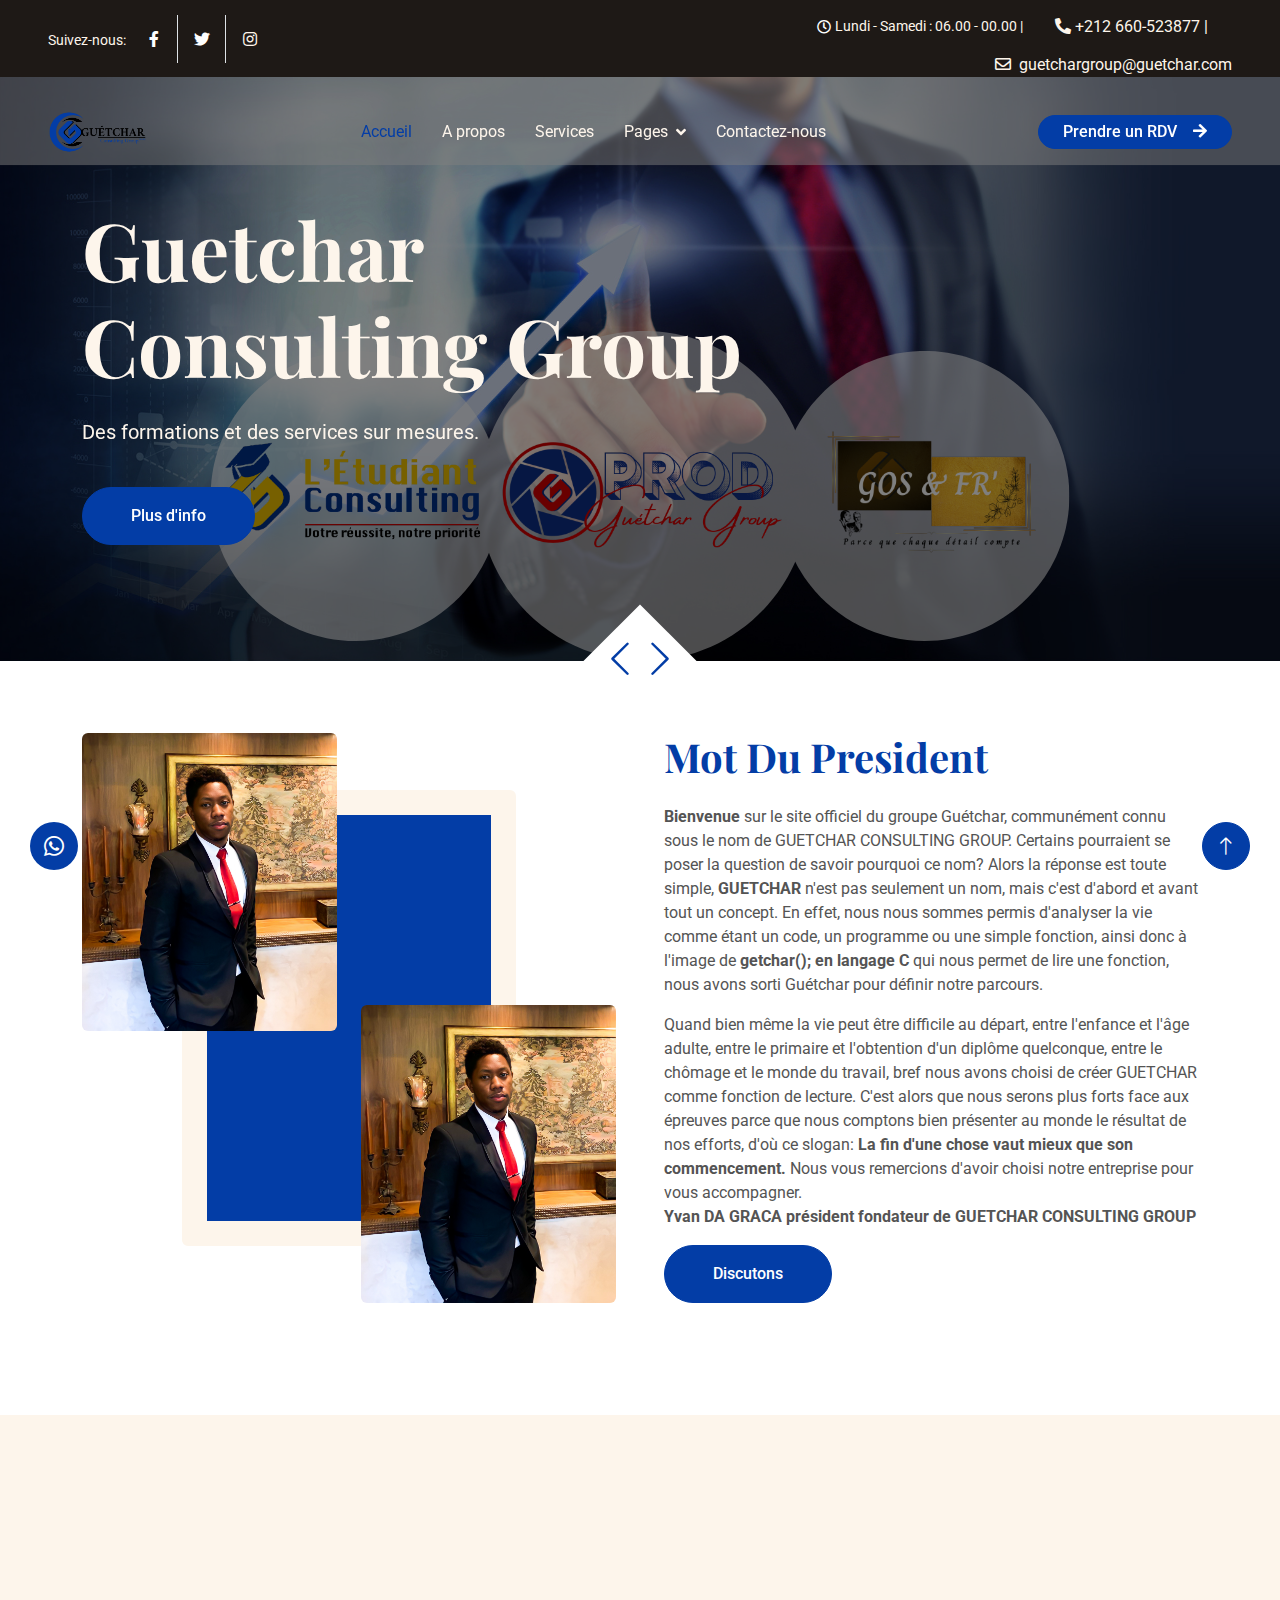
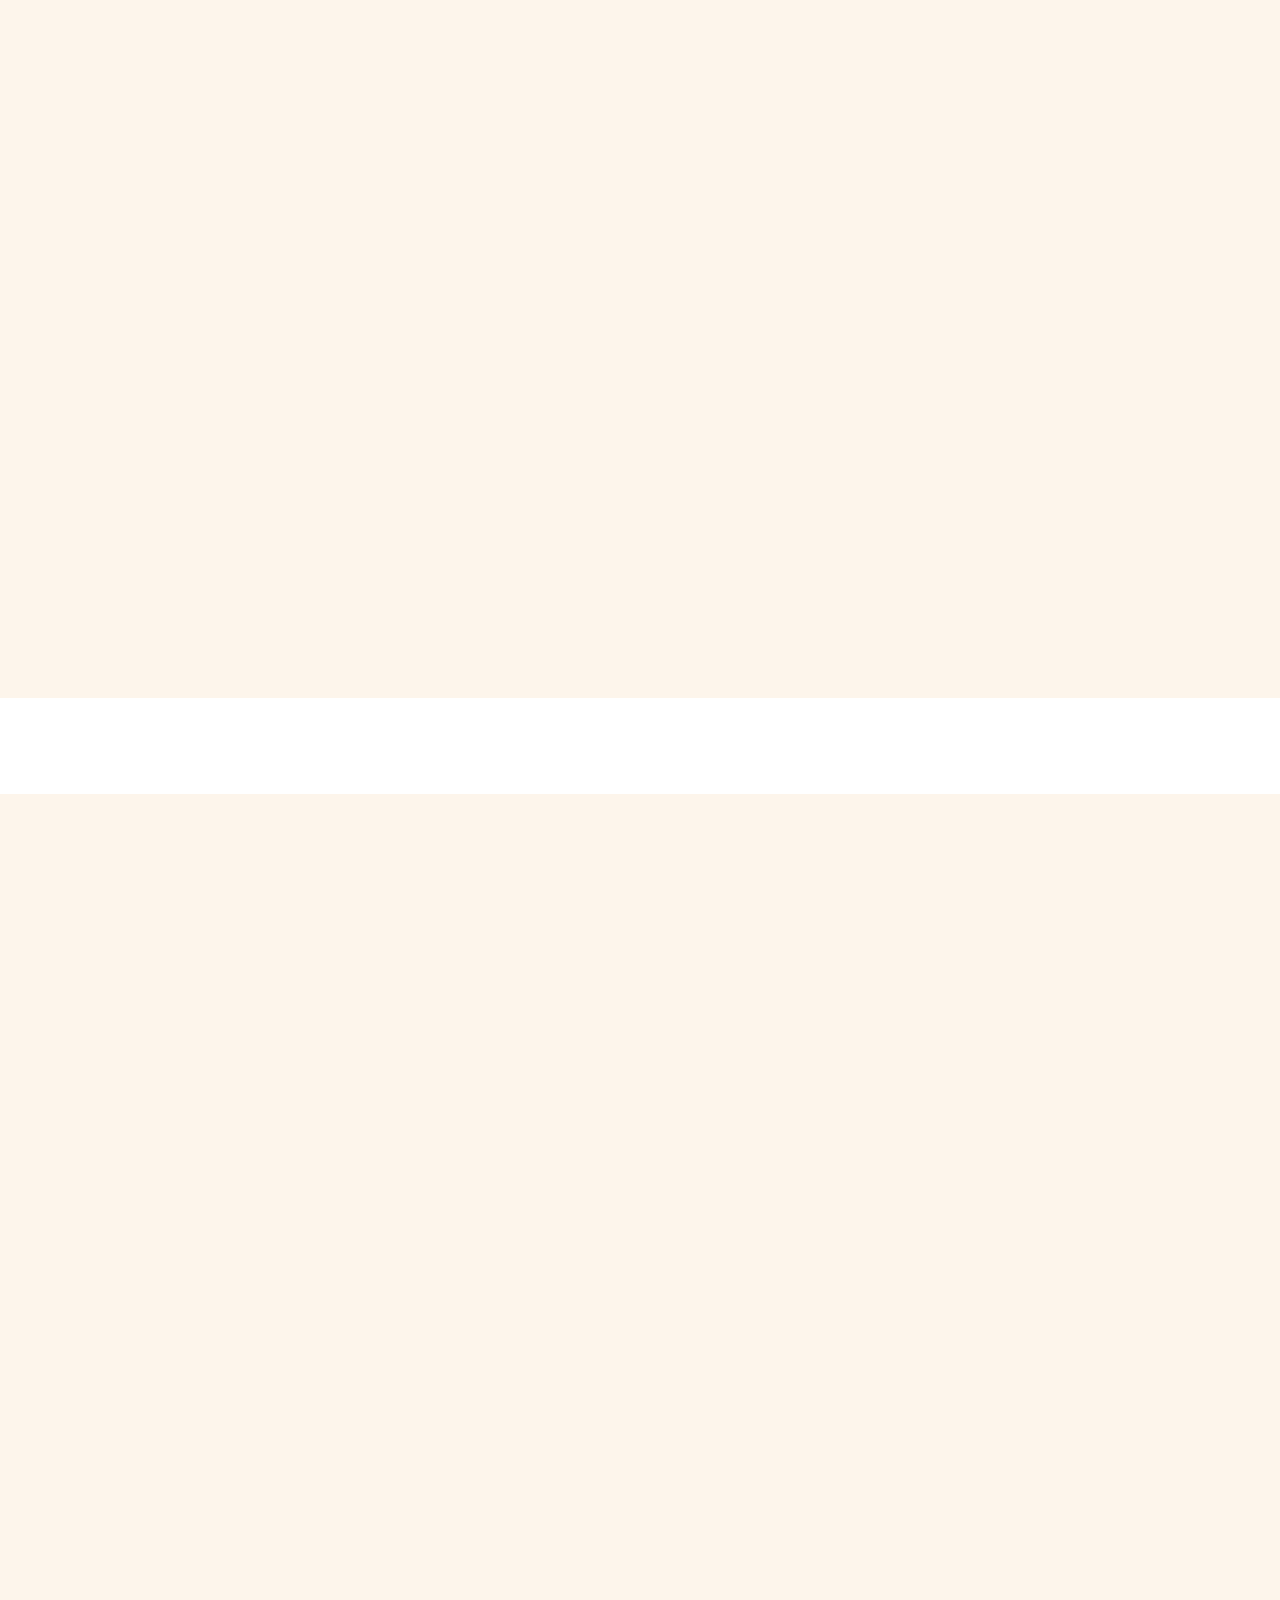
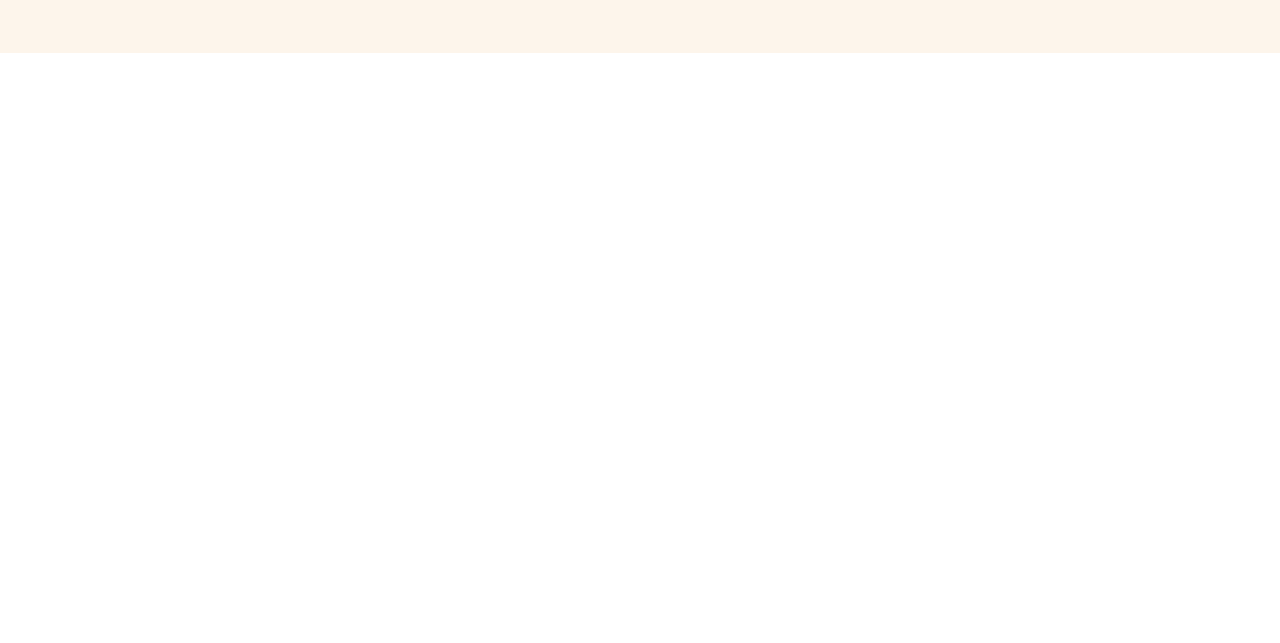
==== commit e3c21bff: "mod" ====
--- a/index.html
+++ b/index.html
@@ -163,6 +163,24 @@
 
             <div class="owl-carousel-item position-relative">
                 <img class="img-fluid" src="img/Couverture web GPROD (2000 × 912 px).svg" alt="">
+                <div class="owl-carousel-inner">
+                    <div class="container">
+                        <div class="row justify-content-start">
+                            <div class="col-lg-8">
+                                <p class="text-primary text-uppercase fw-bold mb-2"></p>
+                                <h1 class="display-1 text-light mb-4 animated slideInDown">
+                                </h1>
+                                <p class="text-light fs-5 mb-4 pb-3"></p>
+                                <a href="" class="btn btn-primary rounded-pill py-3 px-5">Plus d'info</a>
+                            </div>
+                        </div>
+                    </div>
+                </div>
+            </div>
+
+
+            <div class="owl-carousel-item position-relative">
+                <img class="img-fluid" src="img/Couverture web GOS&FR.svg" alt="">
                 <div class="owl-carousel-inner">
                     <div class="container">
                         <div class="row justify-content-start">
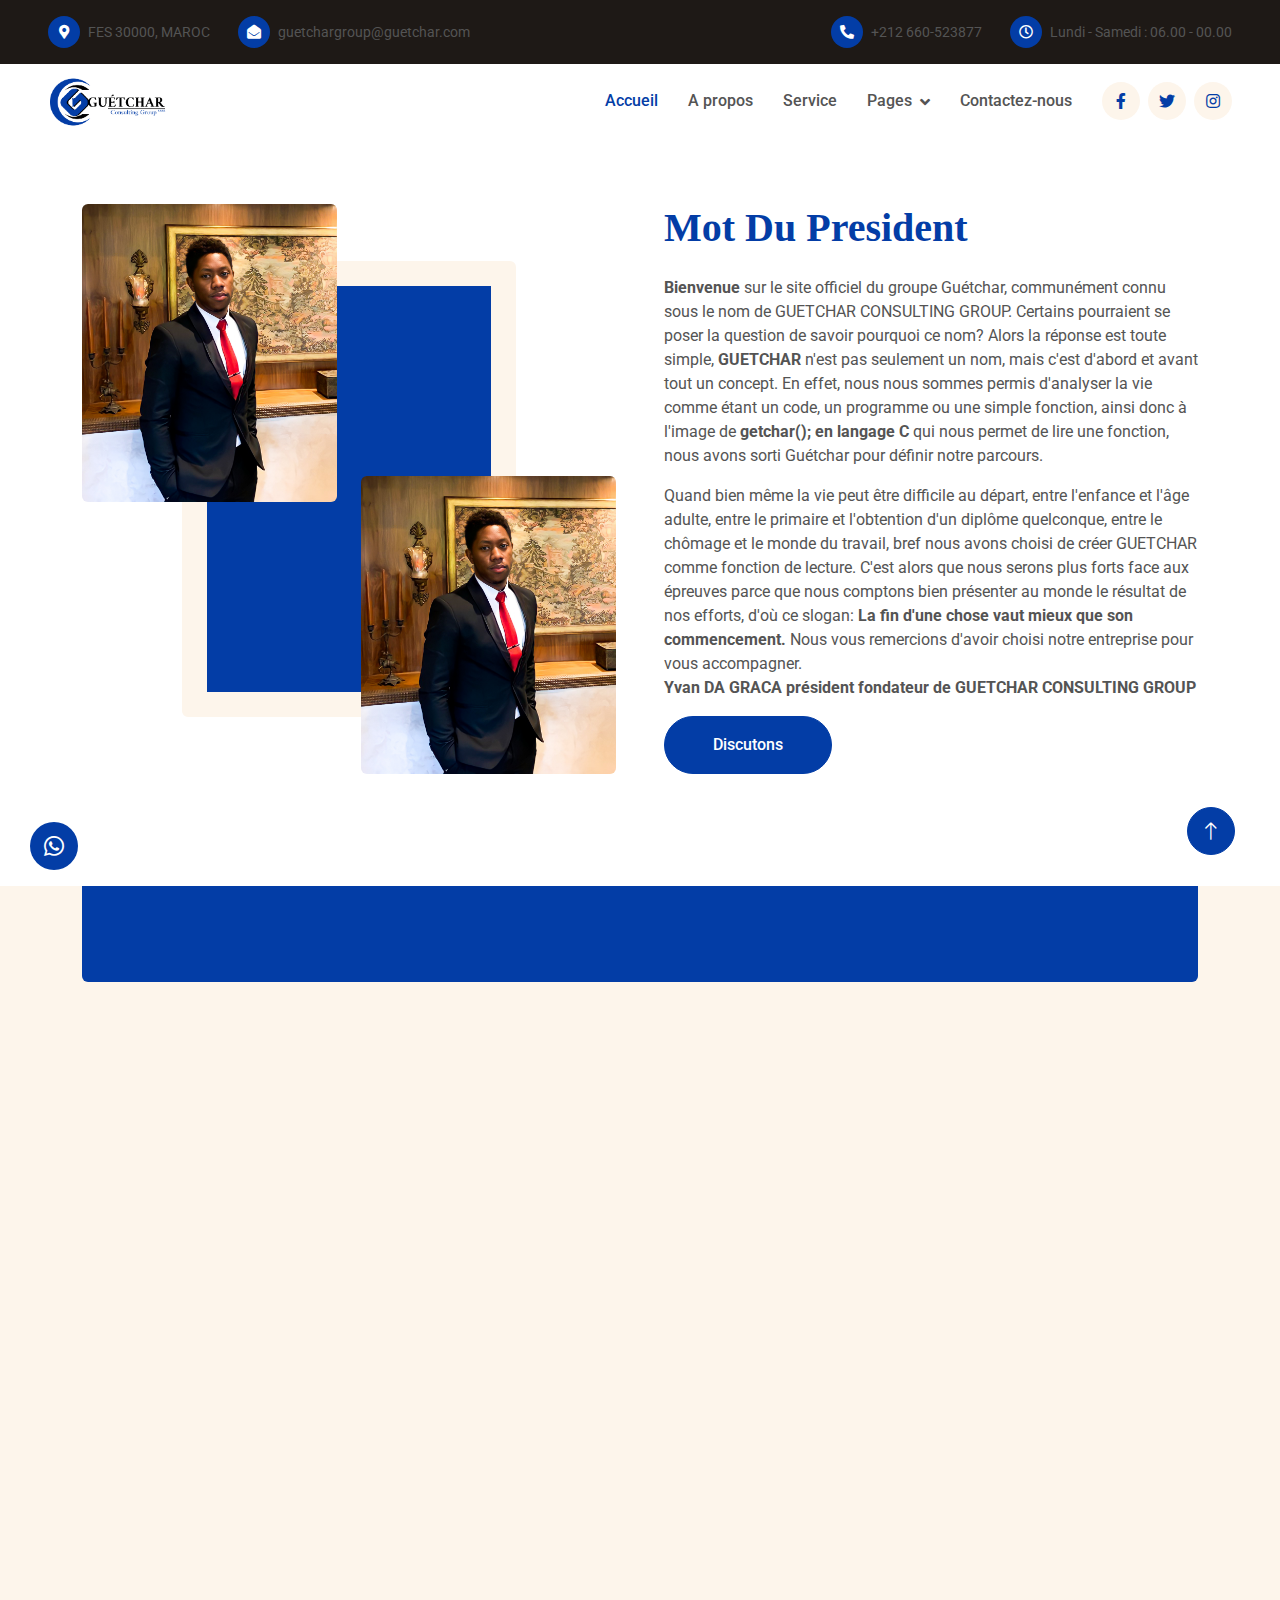
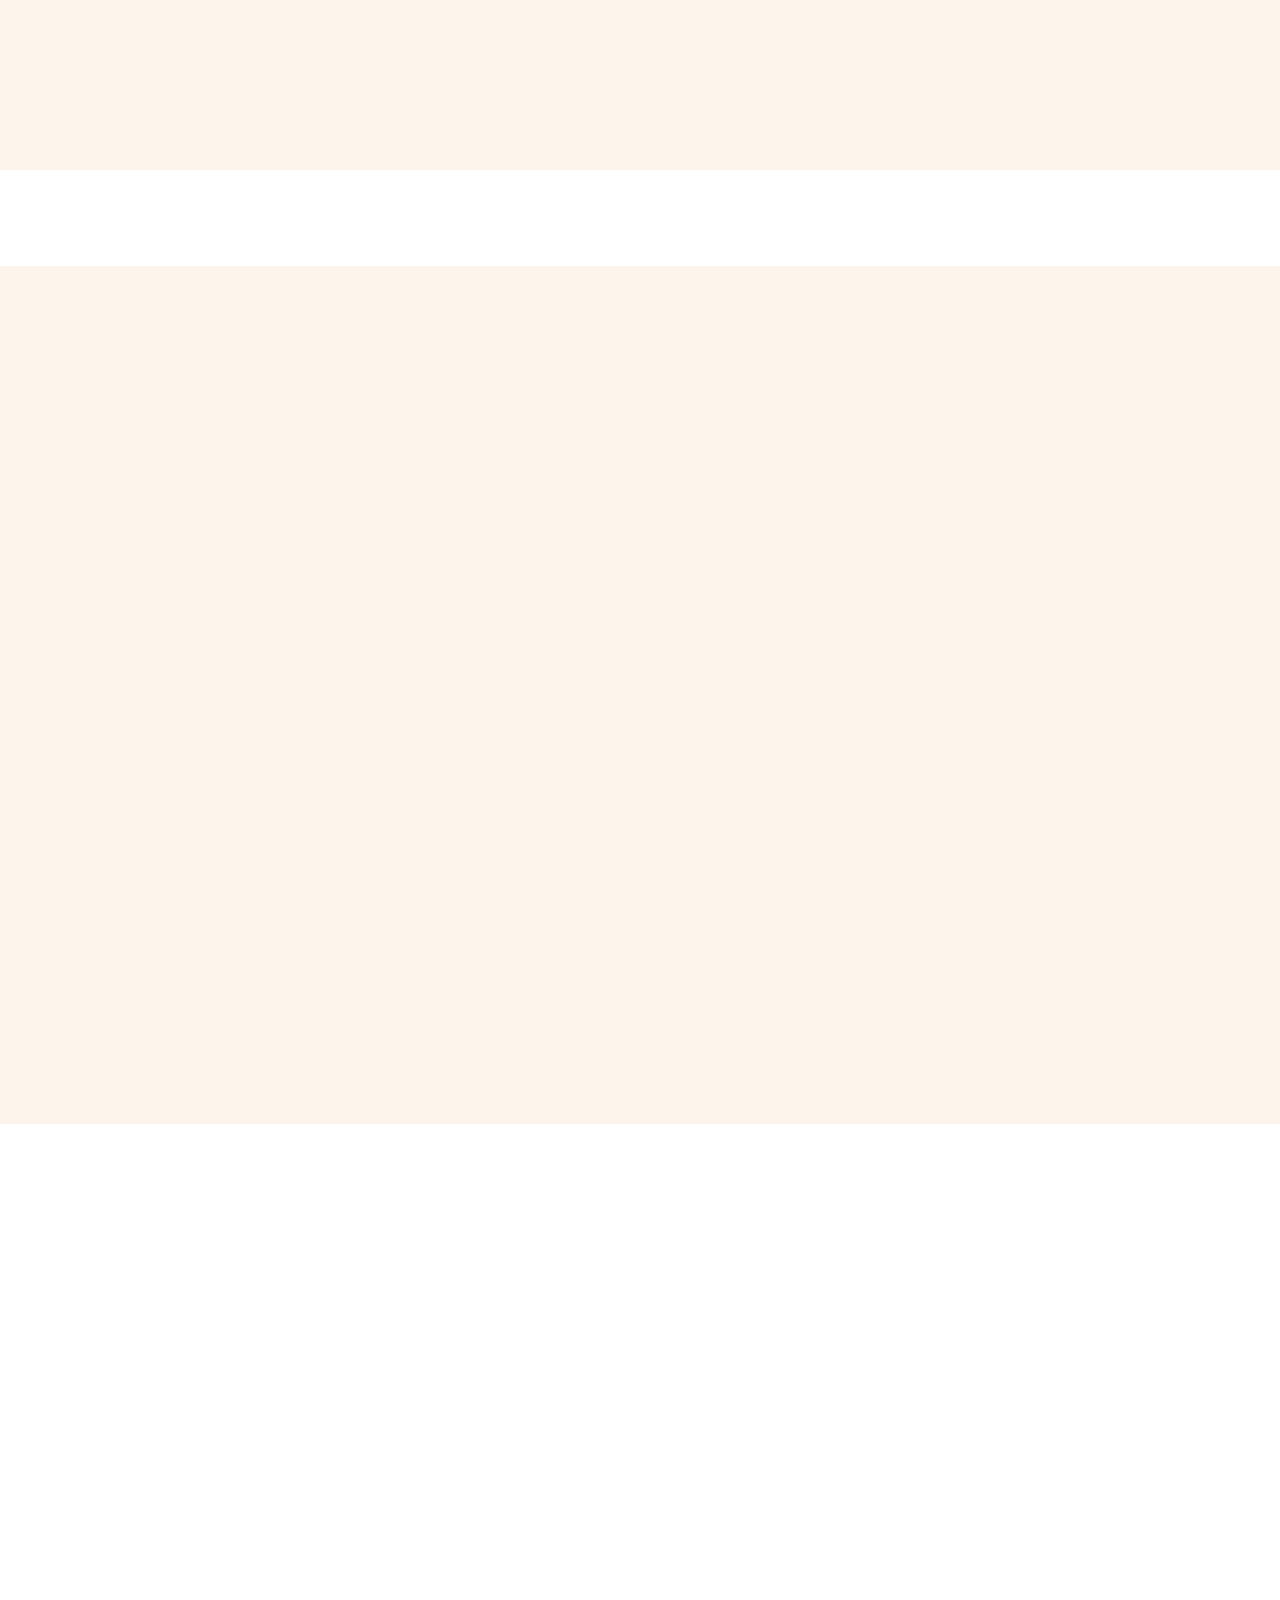
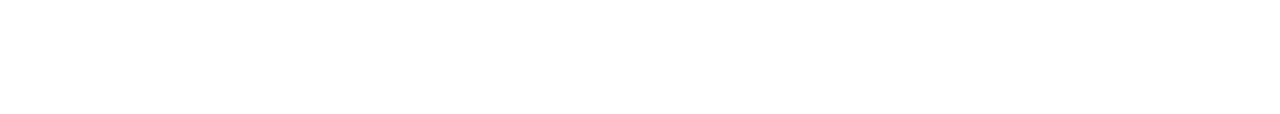
==== commit 5faf7479: "new Architecture1" ====
--- a/index.html
+++ b/index.html
@@ -14,7 +14,7 @@
     <link rel="preconnect" href="https://fonts.googleapis.com">
     <link rel="preconnect" href="https://fonts.gstatic.com" crossorigin>
     <link
-        href="https://fonts.googleapis.com/css2?family=Roboto:wght@400;500&family=Playfair+Display:wght@600;700&display=swap"
+        href="https://fonts.googleapis.com/css2?family=Open+Sans:wght@400;500&family=Roboto:wght@500;700;900&display=swap"
         rel="stylesheet">
 
     <!-- Icon Font Stylesheet -->
@@ -24,17 +24,14 @@
     <!-- Libraries Stylesheet -->
     <link href="lib/animate/animate.min.css" rel="stylesheet">
     <link href="lib/owlcarousel/assets/owl.carousel.min.css" rel="stylesheet">
+    <link href="lib/lightbox/css/lightbox.min.css" rel="stylesheet">
 
     <!-- Customized Bootstrap Stylesheet -->
     <link href="css/bootstrap.min.css" rel="stylesheet">
 
     <!-- Template Stylesheet -->
-    <link href="css/style.css" rel="stylesheet">
-
-    <!--<script src="https://cdn.jsdelivr.net/npm/typed.js@2.0.12"></script>-->
-
+    <link href="css/styleup.css" rel="stylesheet">
 </head>
-
 
 <body>
     <!-- Spinner Start -->
@@ -46,34 +43,35 @@
 
 
     <!-- Topbar Start -->
-    <div class="container-fluid top-bar bg-secondary text-light px-0 wow fadeIn" data-wow-delay="0.1s">
-        <div class="row gx-0 align-items-center d-none d-lg-flex">
-
-            <div class="col-lg-5 px-5 text-start">
-                <small>Suivez-nous:</small>
-                <div class="h-100 d-inline-flex align-items-center">
-                    <a class="btn-lg-square text-white border-end rounded-0" href=""><i
-                            class="fab fa-facebook-f"></i></a>
-                    <a class="btn-lg-square text-white border-end rounded-0" href=""><i class="fab fa-twitter"></i></a>
-                    <a class="btn-lg-square text-light pe-0" href=""><i class="fab fa-instagram"></i></a>
-                </div>
-            </div>
-
-            <div class="col-lg-7 px-5 text-end">
+    <div class="container-fluid bg-dark px-5">
+        <div class="row gx-4 d-none d-lg-flex">
+            <div class="col-lg-6 text-start">
                 <div class="h-100 d-inline-flex align-items-center py-3 me-4">
-                    <small class="far fa-clock  me-1 text-white "></small>
-                    <small class="me-1">Lundi - Samedi : 06.00 - 00.00 |</small>
-                </div>
-
-                <div class="h-100 d-inline-flex align-items-center me-4">
-                    <a class="text-light text-decoration-none" href="tel:+212
-                    660-523877 "><i class="fa fa-phone-alt me-1"></i>+212
-                        660-523877 |</a>
-                </div>
-                <div class="h-100 d-inline-flex align-items-center">
-                    <a class="text-light text-decoration-none"
-                        href="mailto:guetchargroup@guetchar.com?subject =Demande d'info"><i
-                            class="far fa-envelope me-2"></i>guetchargroup@guetchar.com</a>
+                    <div class="btn-sm-square rounded-circle bg-primary me-2">
+                        <small class="fa fa-map-marker-alt text-white"></small>
+                    </div>
+                    <small>FES 30000, MAROC</small>
+                </div>
+                <div class="h-100 d-inline-flex align-items-center py-3">
+                    <div class="btn-sm-square rounded-circle bg-primary me-2">
+                        <small class="fa fa-envelope-open text-white"></small>
+                    </div>
+                    <small>guetchargroup@guetchar.com</small>
+                </div>
+            </div>
+            <div class="col-lg-6 text-end">
+                <div class="h-100 d-inline-flex align-items-center py-3 me-4">
+                    <div class="btn-sm-square rounded-circle bg-primary me-2">
+                        <small class="fa fa-phone-alt text-white"></small>
+                    </div>
+                    <small>+212
+                        660-523877</small>
+                </div>
+                <div class="h-100 d-inline-flex align-items-center py-3">
+                    <div class="btn-sm-square rounded-circle bg-primary me-2">
+                        <small class="far fa-clock text-white"></small>
+                    </div>
+                    <small>Lundi - Samedi : 06.00 - 00.00 </small>
                 </div>
             </div>
         </div>
@@ -82,114 +80,124 @@
 
 
     <!-- Navbar Start -->
-    <nav class="navbar navbar-expand-lg  navbar-light fixed-top py-0 my-0 px-lg-5 wow fadeIn" data-wow-delay="0.1s">
-        <a href="index.html" class="navbar-brand ms-4 ms-lg-0 ">
-            <img src="img/logo.png" alt="" width="100" height="100">
+    <nav class="navbar navbar-expand-lg bg-white navbar-light sticky-top p-0 px-4 px-lg-5">
+        <a href="index.html" class="navbar-brand d-flex align-items-center">
+            <img src="/img/logo.png" alt="" width="120" height="120">
         </a>
-        <button type="button" class="navbar-toggler me-4 navbar-toggler-dark" data-bs-toggle="collapse"
-            data-bs-target="#navbarCollapse">
-            <span class="navbar-toggler-icon  navbar-toggler-icon-dark">
-                <svg xmlns="http://www.w3.org/2000/svg" fill="none" viewBox="0 0 24 24" stroke-width="1.5"
-                    stroke="currentColor" class="w-6 h-6 text-white">
-                    <path stroke-linecap="round" stroke-linejoin="round"
-                        d="M3.75 6.75h16.5M3.75 12h16.5m-16.5 5.25h16.5" />
-                </svg>
-
-            </span>
+        <button type="button" class="navbar-toggler" data-bs-toggle="collapse" data-bs-target="#navbarCollapse">
+            <span class="navbar-toggler-icon"></span>
         </button>
         <div class="collapse navbar-collapse" id="navbarCollapse">
-            <div class="navbar-nav mx-auto p-4 p-lg-0">
+            <div class="navbar-nav ms-auto py-4 py-lg-0">
                 <a href="index.html" class="nav-item nav-link active">Accueil</a>
                 <a href="about.html" class="nav-item nav-link">A propos</a>
-                <a href="service.html" class="nav-item nav-link">Services</a>
+                <a href="service.html" class="nav-item nav-link">Service</a>
+
                 <div class="nav-item dropdown">
                     <a href="#" class="nav-link dropdown-toggle" data-bs-toggle="dropdown">Pages</a>
-                    <div class="dropdown-menu m-0">
+                    <div class="dropdown-menu rounded-0 rounded-bottom m-0">
+
                         <a href="team.html" class="dropdown-item">Notre Equipe</a>
-                        <a href="testimonial.html" class="dropdown-item">Temoignages</a>
+                        <a href="testimonial.html" class="dropdown-item">Témoignages</a>
+
                     </div>
                 </div>
                 <a href="contact.html" class="nav-item nav-link">Contactez-nous</a>
             </div>
-            <div class=" d-none d-lg-flex">
-                <div class="ps-3">
-                    <a href="" class="btn btn-primary py-1 px-lg-4 rounded-pill d-none d-lg-block">Prendre un RDV<i
-                            class="fa fa-arrow-right ms-3"></i></a>
-                </div>
+            <div class="h-100 d-lg-inline-flex align-items-center d-none">
+                <a class="btn btn-square rounded-circle bg-light text-primary me-2" href=""><i
+                        class="fab fa-facebook-f"></i></a>
+                <a class="btn btn-square rounded-circle bg-light text-primary me-2" href=""><i
+                        class="fab fa-twitter"></i></a>
+
+                <a class="btn btn-square rounded-circle bg-light text-primary me-0" href=""><i
+                        class="fab fa-instagram"></i></a>
             </div>
         </div>
     </nav>
     <!-- Navbar End -->
 
-    <a href="#" class="btn btn-lg btn-primary btn-lg-square rounded-circle  messagebtn "><i
-            class="bi bi-whatsapp"></i></a>
+
     <!-- Carousel Start -->
-    <div class="container-fluid p-0 pb-3 wow fadeIn" data-wow-delay="0.1s">
+    <div class="container-fluid p-0 pb-5">
         <div class="owl-carousel header-carousel position-relative">
             <div class="owl-carousel-item position-relative">
-                <img class="img-fluid" src="img/Banière Guétchar new .svg" alt="">
-                <div class="owl-carousel-inner">
+                <img class="img-fluid" src="img/Couverture_GProd.svg" alt="">
+                <div class="carousel-inner">
                     <div class="container">
-                        <div class="row justify-content-start">
-                            <div class="col-lg-8">
-                                <p class="text-primary text-uppercase fw-bold mb-2">
-
-                                </p>
-                                <h1 class="display-1 text-light mb-4 animated slideInDown">Guetchar Consulting Group
+                        <div class="row justify-content-center">
+                            <div class="col-12 col-lg-8 text-center">
+                                <h1 class="display-3 text-white animated slideInDown mb-4">Guetchar Consulting Group
                                 </h1>
-                                <p class="text-light fs-5 mb-4 pb-3">Des formations et des services sur mesures.</p>
-                                <a href="" class="btn btn-primary rounded-pill py-3 px-5">Plus d'info</a>
+                                <p class="fs-5 fw-medium text-white mb-4 pb-2">Des formations et des services sur
+                                    mesures</p>
+                                <a href=""
+                                    class="btn btn-primary rounded-pill py-md-3 px-md-5 me-3 animated slideInLeft">
+                                    Plus d'info</a>
+                                <a href="" class="btn btn-light rounded-pill py-md-3 px-md-5 animated slideInRight">Les
+                                    Promo</a>
                             </div>
                         </div>
                     </div>
                 </div>
             </div>
             <div class="owl-carousel-item position-relative">
-                <img class="img-fluid" src="img/Web LEC.svg" alt="">
-                <div class="owl-carousel-inner">
+                <img class="img-fluid" src="img/Couverture_GProd.svg" alt="">
+                <div class="carousel-inner">
                     <div class="container">
-                        <div class="row justify-content-start">
-                            <div class="col-lg-8">
-                                <p class="text-primary text-uppercase fw-bold mb-2"></p>
-                                <h1 class="display-1 text-light mb-4 animated slideInDown">
+                        <div class="row justify-content-center">
+                            <div class="col-12 col-lg-8 text-center">
+
+                                <h1 class="display-3 text-white animated slideInDown mb-4">Guetchar Consulting Group
                                 </h1>
-                                <p class="text-light fs-5 mb-4 pb-3">.</p>
-                                <a href="" class="btn btn-primary rounded-pill py-3 px-5">Plus d'info</a>
-                            </div>
-                        </div>
-                    </div>
-                </div>
-            </div>
-
+                                <p class="fs-5 fw-medium text-white mb-4 pb-2">Des formations et des services sur
+                                    mesures</p>
+                                <a href=""
+                                    class="btn btn-primary rounded-pill py-md-3 px-md-5 me-3 animated slideInLeft">
+                                    Plus d'info</a>
+                                <a href="" class="btn btn-light rounded-pill py-md-3 px-md-5 animated slideInRight">Les
+                                    Promo</a>
+                            </div>
+                        </div>
+                    </div>
+                </div>
+            </div>
             <div class="owl-carousel-item position-relative">
-                <img class="img-fluid" src="img/Couverture web GPROD (2000 × 912 px).svg" alt="">
-                <div class="owl-carousel-inner">
+                <img class="img-fluid" src="img/Couverture_GProd.svg" alt="">
+                <div class="carousel-inner">
                     <div class="container">
-                        <div class="row justify-content-start">
-                            <div class="col-lg-8">
-                                <p class="text-primary text-uppercase fw-bold mb-2"></p>
-                                <h1 class="display-1 text-light mb-4 animated slideInDown">
+                        <div class="row justify-content-center">
+                            <div class="col-12 col-lg-8 text-center">
+                                <h1 class="display-3 text-white animated slideInDown mb-4">Guetchar Consulting Group
                                 </h1>
-                                <p class="text-light fs-5 mb-4 pb-3"></p>
-                                <a href="" class="btn btn-primary rounded-pill py-3 px-5">Plus d'info</a>
-                            </div>
-                        </div>
-                    </div>
-                </div>
-            </div>
-
+                                <p class="fs-5 fw-medium text-white mb-4 pb-2">Des formations et des services sur
+                                    mesures</p>
+                                <a href=""
+                                    class="btn btn-primary rounded-pill py-md-3 px-md-5 me-3 animated slideInLeft">
+                                    Plus d'info</a>
+                                <a href="" class="btn btn-light rounded-pill py-md-3 px-md-5 animated slideInRight">Les
+                                    Promo</a>
+                            </div>
+                        </div>
+                    </div>
+                </div>
+            </div>
 
             <div class="owl-carousel-item position-relative">
-                <img class="img-fluid" src="img/Couverture web GOS&FR.svg" alt="">
-                <div class="owl-carousel-inner">
+                <img class="img-fluid" src="img/Couverture_GProd.svg" alt="">
+                <div class="carousel-inner">
                     <div class="container">
-                        <div class="row justify-content-start">
-                            <div class="col-lg-8">
-                                <p class="text-primary text-uppercase fw-bold mb-2"></p>
-                                <h1 class="display-1 text-light mb-4 animated slideInDown">
+                        <div class="row justify-content-center">
+                            <div class="col-12 col-lg-8 text-center">
+                                <h1 class="display-3 text-white animated slideInDown mb-4">Guetchar Consulting Group
                                 </h1>
-                                <p class="text-light fs-5 mb-4 pb-3"></p>
-                                <a href="" class="btn btn-primary rounded-pill py-3 px-5">Plus d'info</a>
+                                <p class="fs-5 fw-medium text-white mb-4 pb-2">Des formations et des services sur
+                                    mesures</p>
+                                <a href=""
+                                    class="btn btn-primary rounded-pill py-md-3 px-md-5 me-3 animated slideInLeft">
+                                    Plus d'info</a>
+                                <a href="" class="btn btn-light rounded-pill py-md-3 px-md-5 animated slideInRight">Les
+                                    Promo</a>
                             </div>
                         </div>
                     </div>
@@ -198,6 +206,7 @@
         </div>
     </div>
     <!-- Carousel End -->
+
 
 
     <!-- About Start -->
@@ -467,6 +476,9 @@
     </div>
     <!-- Copyright End -->
 
+    <!-- Whatsapp Button -->
+    <a href="#" class="btn btn-lg btn-primary btn-lg-square rounded-circle  messagebtn "><i
+            class="bi bi-whatsapp"></i></a>
 
     <!-- Back to Top -->
     <a href="#" class="btn btn-lg btn-primary btn-lg-square rounded-circle back-to-top " data-bs-toggle="tooltip"
@@ -481,13 +493,11 @@
     <script src="lib/waypoints/waypoints.min.js"></script>
     <script src="lib/counterup/counterup.min.js"></script>
     <script src="lib/owlcarousel/owl.carousel.min.js"></script>
+    <script src="lib/isotope/isotope.pkgd.min.js"></script>
+    <script src="lib/lightbox/js/lightbox.min.js"></script>
 
     <!-- Template Javascript -->
-    <script src="js/main.js"></script>
-
-
-
-
+    <script src="js/main1.js"></script>
 </body>
 
 </html>--- a/css/styleup.css
+++ b/css/styleup.css
@@ -0,0 +1,527 @@
+/********** Template CSS **********/
+:root {
+    --primary: #033da6;
+    --secondary: #1E1916;;
+    --light: #FDF5EB;
+    --dark: #545454;
+}
+
+
+.fw-medium {
+    font-weight: 500 !important;
+}
+
+.fw-bold {
+    font-weight: 700 !important;
+}
+
+.fw-black {
+    font-weight: 900 !important;
+}
+
+
+.py-6 {
+    padding-top: 6rem;
+    padding-bottom: 6rem;
+}
+
+.my-6 {
+    margin-top: 6rem;
+    margin-bottom: 6rem;
+}
+
+
+.messagebtn {
+    position: fixed;
+    display: none;
+    left: 30px;
+    bottom: 30px;
+    z-index: 99;
+    background-color: #25D366;
+    border: #FDF5EB;
+}
+
+
+.back-to-top {
+    position: fixed;
+    display: none;
+    right: 45px;
+    bottom: 45px;
+    z-index: 99;
+}
+
+
+/*** Spinner ***/
+#spinner {
+    opacity: 0;
+    visibility: hidden;
+    transition: opacity .5s ease-out, visibility 0s linear .5s;
+    z-index: 99999;
+}
+
+#spinner.show {
+    transition: opacity .5s ease-out, visibility 0s linear 0s;
+    visibility: visible;
+    opacity: 1;
+}
+
+
+/*** Button ***/
+
+/*** Button ***/
+.btn {
+    font-weight: 500;
+    transition: .5s;
+}
+
+.btn.btn-primary {
+    color: #FFFFFF;
+}
+
+.btn-primary
+ {
+    color: #000;
+    background-color: #033da6;
+    border-color: #033da6;
+}
+
+.text-primary {
+    color: #033da6 !important;
+}
+
+
+.bg-primary {
+    background-color: #033da6 !important;
+}
+
+
+.btn-square {
+    width: 38px;
+    height: 38px;
+}
+
+.btn-sm-square {
+    width: 32px;
+    height: 32px;
+}
+
+.btn-lg-square {
+    width: 48px;
+    height: 48px;
+}
+
+.btn-square,
+.btn-sm-square,
+.btn-lg-square {
+    padding: 0;
+    display: flex;
+    align-items: center;
+    justify-content: center;
+    font-weight: normal;
+}
+
+
+/*** Navbar ***/
+.navbar.sticky-top {
+    top: -100px;
+    transition: .5s;
+}
+
+.navbar .navbar-brand {
+    height: 75px;
+}
+
+.navbar .navbar-nav .nav-link {
+    margin-right: 30px;
+    padding: 25px 0;
+    color: var(--dark);
+    font-weight: 500;
+    outline: none;
+}
+
+.navbar .navbar-nav .nav-link:hover,
+.navbar .navbar-nav .nav-link.active {
+    color: var(--primary);
+}
+
+.navbar .dropdown-toggle::after {
+    border: none;
+    content: "\f107";
+    font-family: "Font Awesome 5 Free";
+    font-weight: 900;
+    vertical-align: middle;
+    margin-left: 8px;
+}
+
+@media (max-width: 991.98px) {
+    .navbar .navbar-nav .nav-link  {
+        margin-right: 0;
+        padding: 10px 0;
+    }
+
+    .navbar .navbar-nav {
+        border-top: 1px solid #EEEEEE;
+    }
+}
+
+@media (min-width: 992px) {
+    .navbar .nav-item .dropdown-menu {
+        display: block;
+        border: none;
+        margin-top: 0;
+        top: 150%;
+        opacity: 0;
+        visibility: hidden;
+        transition: .5s;
+    }
+
+    .navbar .nav-item:hover .dropdown-menu {
+        top: 100%;
+        visibility: visible;
+        transition: .5s;
+        opacity: 1;
+    }
+}
+
+.navbar .btn:hover {
+    color: #FFFFFF !important;
+    background: var(--primary) !important;
+}
+
+
+/*** Header ***/
+.header-carousel .carousel-inner {
+    position: absolute;
+    width: 100%;
+    height: 100%;
+    top: 0;
+    left: 0;
+    display: flex;
+    align-items: center;
+    background: rgba(22, 22, 22, .7);
+}
+
+@media (max-width: 768px) {
+    .header-carousel .owl-carousel-item {
+        position: relative;
+        min-height: 500px;
+    }
+    
+    .header-carousel .owl-carousel-item img {
+        position: absolute;
+        width: 100%;
+        height: 100%;
+        object-fit: cover;
+    }
+
+    .header-carousel .owl-carousel-item h5,
+    .header-carousel .owl-carousel-item p {
+        font-size: 14px !important;
+        font-weight: 400 !important;
+    }
+
+    .header-carousel .owl-carousel-item h1 {
+        font-size: 30px;
+        font-weight: 600;
+    }
+}
+
+.header-carousel .owl-nav {
+    position: absolute;
+    width: 200px;
+    height: 45px;
+    bottom: 30px;
+    left: 50%;
+    transform: translateX(-50%);
+    display: flex;
+    justify-content: space-between;
+}
+
+.header-carousel .owl-nav .owl-prev,
+.header-carousel .owl-nav .owl-next {
+    width: 45px;
+    height: 45px;
+    display: flex;
+    align-items: center;
+    justify-content: center;
+    color: #FFFFFF;
+    background: transparent;
+    border: 1px solid #FFFFFF;
+    border-radius: 45px;
+    font-size: 22px;
+    transition: .5s;
+}
+
+.header-carousel .owl-nav .owl-prev:hover,
+.header-carousel .owl-nav .owl-next:hover {
+    background: var(--primary);
+    border-color: var(--primary);
+}
+
+.header-carousel .owl-dots {
+    position: absolute;
+    height: 45px;
+    bottom: 30px;
+    left: 50%;
+    transform: translateX(-50%);
+    display: flex;
+    align-items: center;
+    justify-content: center;
+}
+
+.header-carousel .owl-dot {
+    position: relative;
+    display: inline-block;
+    margin: 0 5px;
+    width: 15px;
+    height: 15px;
+    background: transparent;
+    border: 1px solid #FFFFFF;
+    border-radius: 15px;
+    transition: .5s;
+}
+
+.header-carousel .owl-dot::after {
+    position: absolute;
+    content: "";
+    width: 5px;
+    height: 5px;
+    top: 4px;
+    left: 4px;
+    background: #FFFFFF;
+    border-radius: 5px;
+}
+
+.header-carousel .owl-dot.active {
+    background: var(--primary);
+    border-color: var(--primary);
+}
+
+.page-header {
+    background: linear-gradient(rgba(22, 22, 22, .7), rgba(22, 22, 22, .7)), url(../img/carousel-1.jpg) center center no-repeat;
+    background-size: cover;
+}
+
+.breadcrumb-item + .breadcrumb-item::before {
+    color: var(--light);
+}
+
+
+/*** About ***/
+
+
+.img-twice::before {
+    position: absolute;
+    content: "";
+    width: 60%;
+    height: 80%;
+    top: 10%;
+    left: 20%;
+    background: var(--primary);
+    border: 25px solid var(--light);
+    border-radius: 6px;
+    z-index: -1;
+}
+@media (min-width: 992px) {
+    .container.about {
+        max-width: 100% !important;
+    }
+
+    .about-text  {
+        padding-right: calc(((100% - 960px) / 2) + .75rem);
+    }
+}
+
+@media (min-width: 1200px) {
+    .about-text  {
+        padding-right: calc(((100% - 1140px) / 2) + .75rem);
+    }
+}
+
+@media (min-width: 1400px) {
+    .about-text  {
+        padding-right: calc(((100% - 1320px) / 2) + .75rem);
+    }
+}
+
+
+
+/*** Product ***/
+.product-item {
+    transition: .5s;
+}
+
+.product-item:hover {
+    background: var(--primary) !important;
+}
+
+.product-item:hover * {
+    color: var(--light);
+}
+
+.product-item:hover .border-primary {
+    border-color: var(--light) !important;
+}
+
+.product-item .product-overlay {
+    position: absolute;
+    width: 100%;
+    height: 0;
+    top: 0;
+    left: 0;
+    display: flex;
+    align-items: center;
+    justify-content: center;
+    background: rgba(0, 0, 0, .5);
+    overflow: hidden;
+    opacity: 0;
+    transition: .5s;
+}
+
+.product-item:hover .product-overlay {
+    height: 100%;
+    opacity: 1;
+}
+
+
+/*** Team ***/
+.team-item .team-text {
+    position: relative;
+    height: 100px;
+    overflow: hidden;
+}
+
+.team-item .team-title {
+    position: absolute;
+    width: 100%;
+    height: 100%;
+    top: 0;
+    left: 0;
+    display: flex;
+    flex-direction: column;
+    align-items: center;
+    justify-content: center;
+    background: var(--light);
+    transition: .5s;
+}
+
+.team-item:hover .team-title {
+    top: -100px;
+}
+
+.team-item .team-social {
+    position: absolute;
+    width: 100%;
+    height: 100%;
+    top: 100px;
+    left: 0;
+    display: flex;
+    align-items: center;
+    justify-content: center;
+    background: var(--primary);
+    transition: .5s;
+}
+
+.team-item .team-social .btn {
+    margin: 0 3px;
+}
+
+.team-item:hover .team-social {
+    top: 0;
+}
+
+
+/*** Testimonial ***/
+.testimonial-carousel .owl-item .testimonial-item img {
+    width: 60px;
+    height: 60px;
+}
+
+.testimonial-carousel .owl-item .testimonial-item,
+.testimonial-carousel .owl-item .testimonial-item * {
+    transition: .5s;
+}
+
+.testimonial-carousel .owl-item.center .testimonial-item {
+    background: var(--primary) !important;
+}
+
+.testimonial-carousel .owl-item.center .testimonial-item * {
+    color: #FFFFFF !important;
+}
+
+.testimonial-carousel .owl-nav {
+    margin-top: 30px;
+    display: flex;
+    justify-content: center;
+}
+
+.testimonial-carousel .owl-nav .owl-prev,
+.testimonial-carousel .owl-nav .owl-next {
+    margin: 0 12px;
+    width: 50px;
+    height: 50px;
+    display: flex;
+    align-items: center;
+    justify-content: center;
+    border-radius: 50px;
+    font-size: 22px;
+    color: var(--light);
+    background: var(--primary);
+    transition: .5s;
+}
+
+.testimonial-carousel .owl-nav .owl-prev:hover,
+.testimonial-carousel .owl-nav .owl-next:hover {
+    color: var(--primary);
+    background: var(--dark);
+}
+
+
+/*** Footer ***/
+.footer .btn.btn-link {
+    display: block;
+    margin-bottom: 5px;
+    padding: 0;
+    text-align: left;
+    color: var(--light);
+    font-weight: normal;
+    text-transform: capitalize;
+    transition: .3s;
+}
+
+.footer .btn.btn-link::before {
+    position: relative;
+    content: "\f105";
+    font-family: "Font Awesome 5 Free";
+    font-weight: 900;
+    color: var(--light);
+    margin-right: 10px;
+}
+
+.footer .btn.btn-link:hover {
+    color: var(--primary);
+    letter-spacing: 1px;
+    box-shadow: none;
+}
+
+.copyright {
+    background: #111111;
+}
+
+.copyright a {
+    color: var(--primary);
+}
+
+.copyright a:hover {
+    color: var(--light);
+}
+
+/*.navbar-toggler.me-4 {
+    margin-right: 2rem !important;
+}*/
+
+.navbar-toggler {
+    background-color:var(--primary);
+  
+}
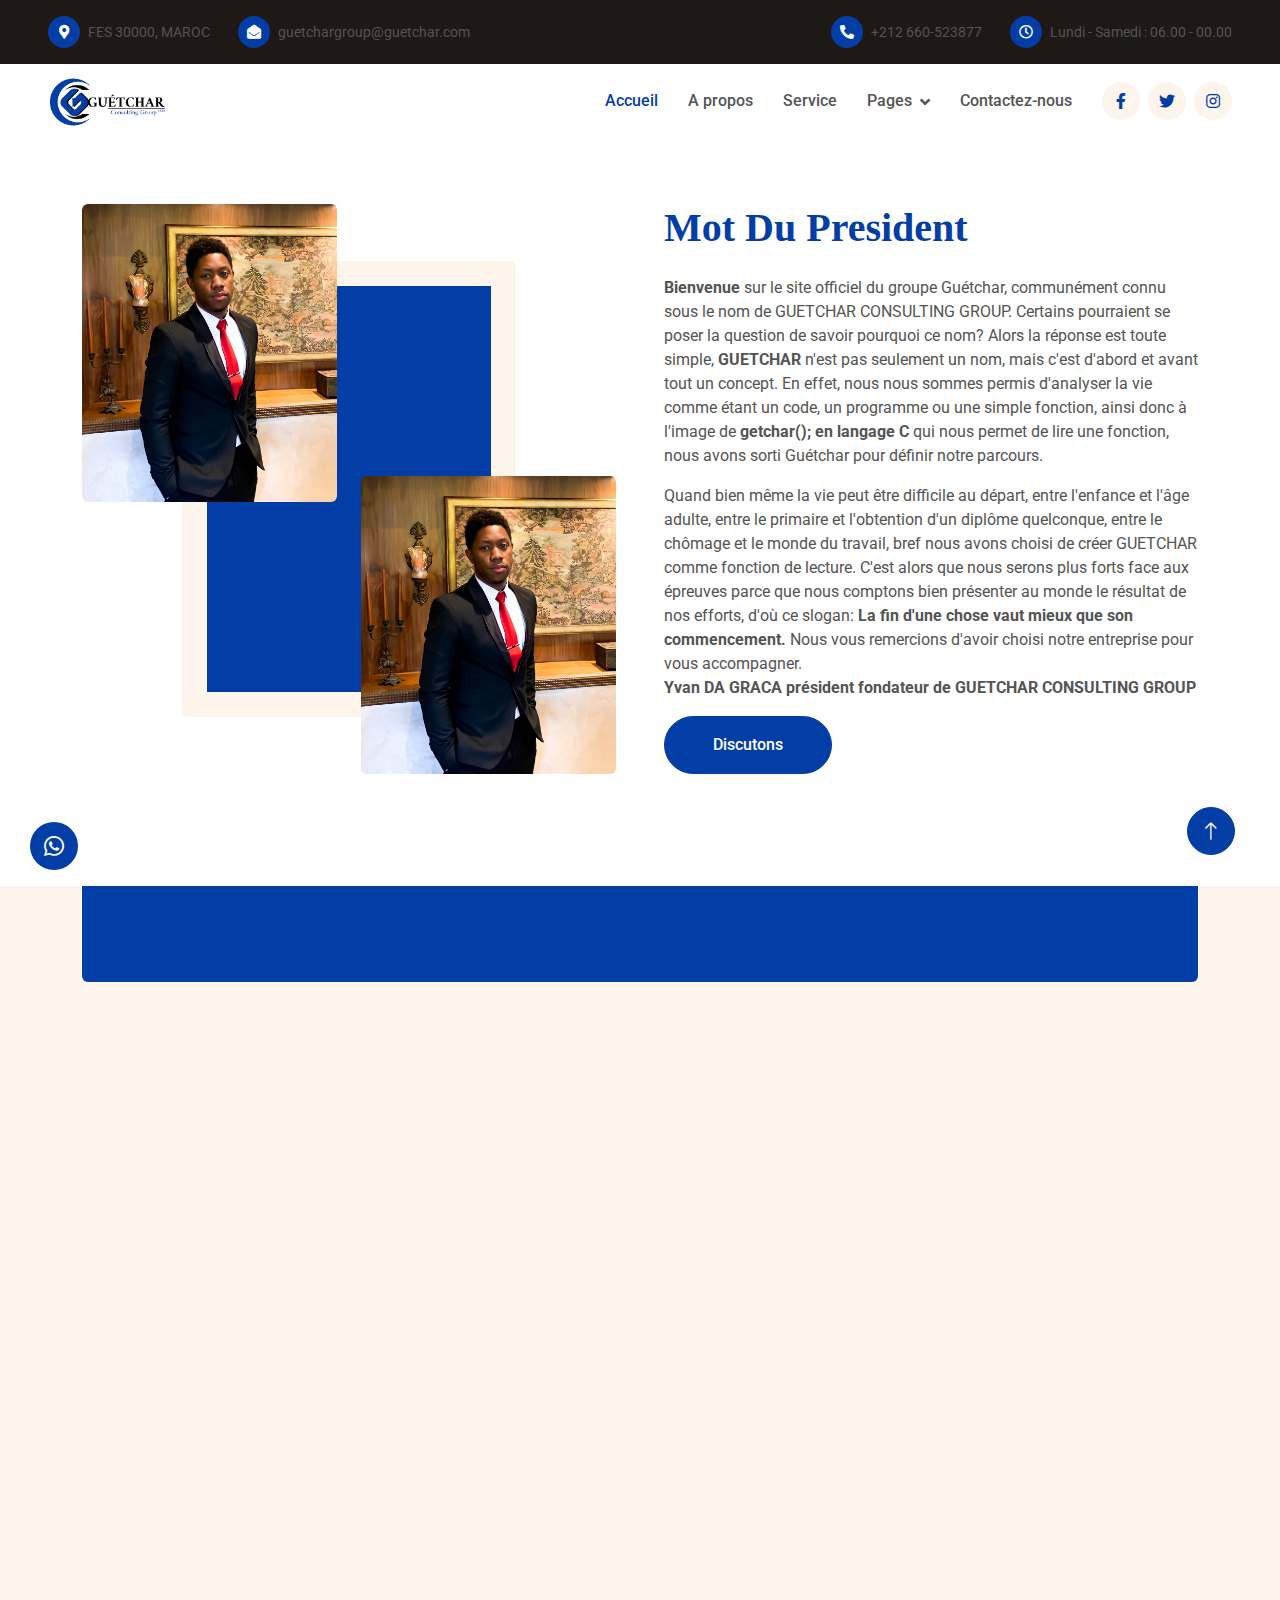
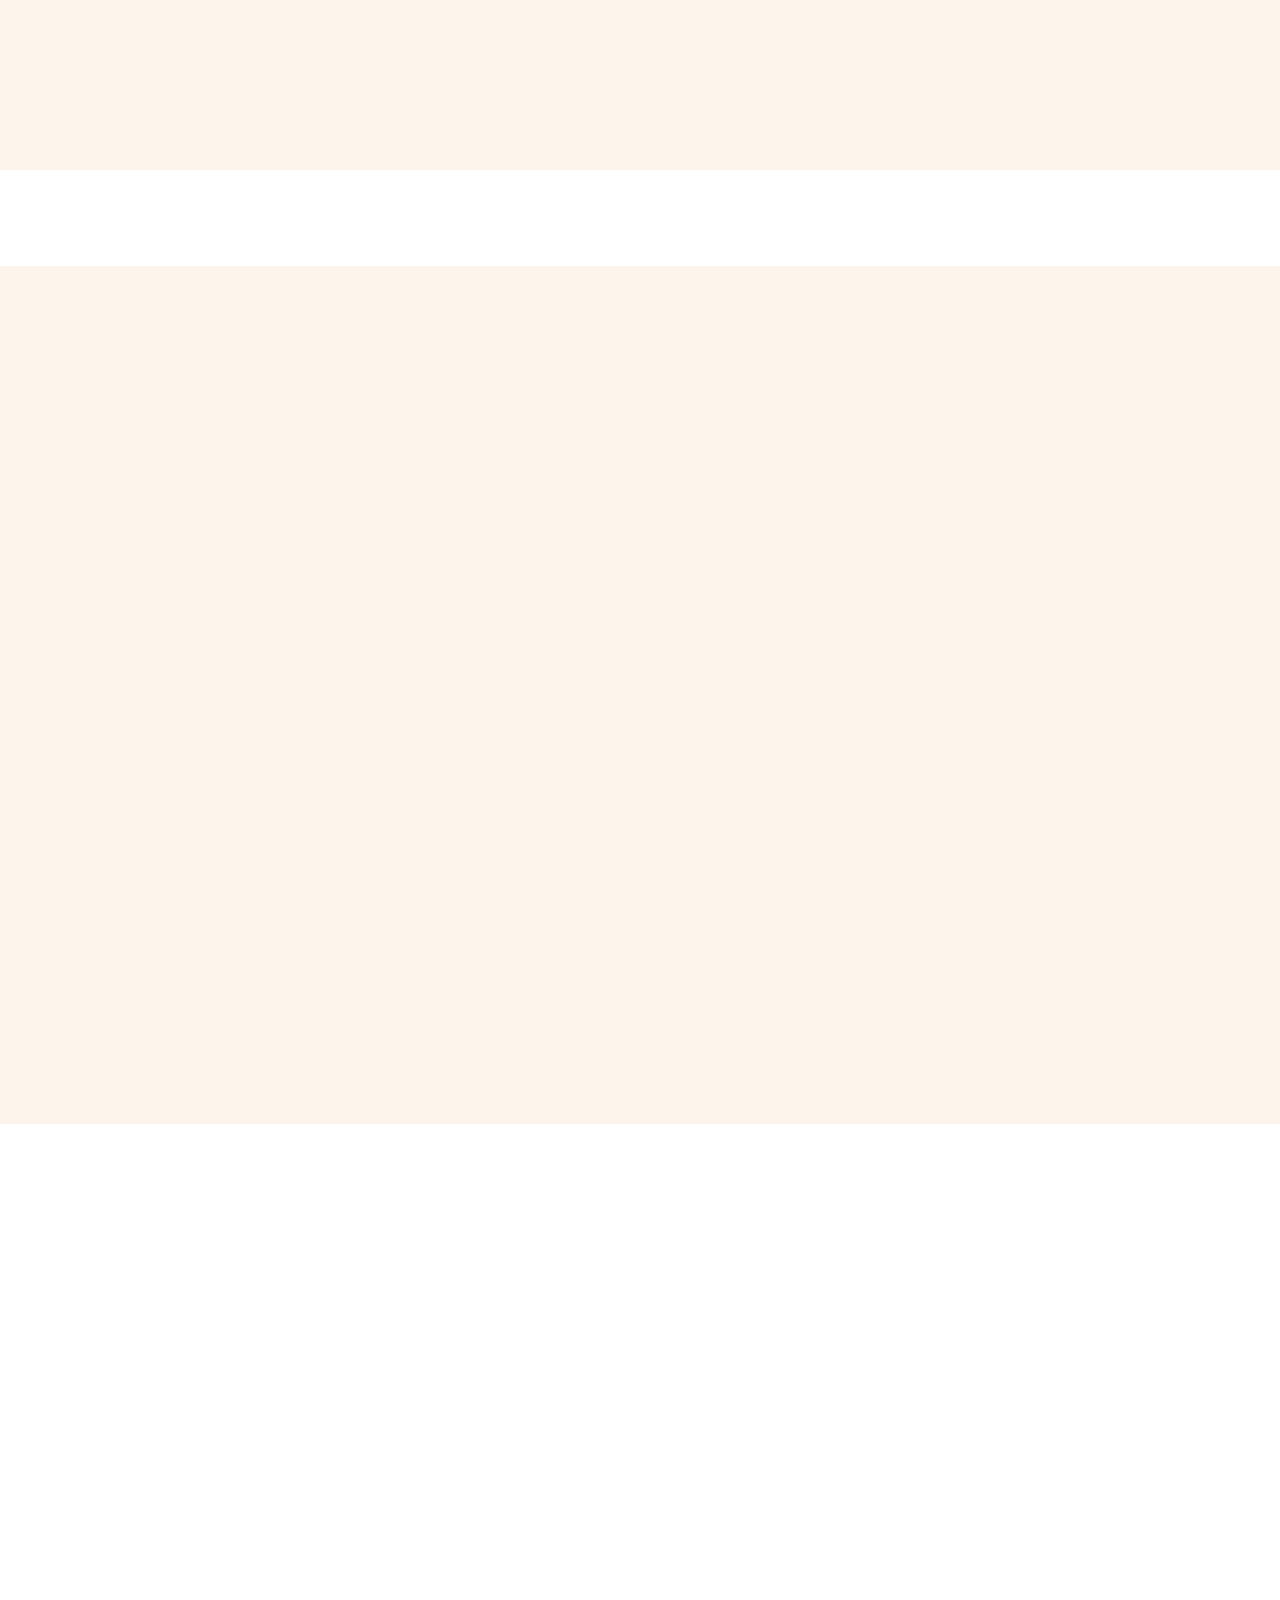
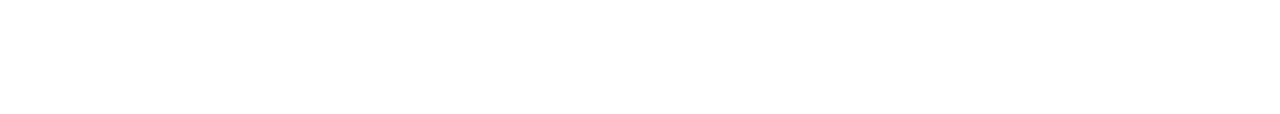
==== commit fc781142: "new Architecture8+55" ====
--- a/index.html
+++ b/index.html
@@ -82,7 +82,7 @@
     <!-- Navbar Start -->
     <nav class="navbar navbar-expand-lg bg-white navbar-light sticky-top p-0 px-4 px-lg-5">
         <a href="index.html" class="navbar-brand d-flex align-items-center">
-            <img src="/img/logo.png" alt="" width="120" height="120">
+            <img src="img/logo.png" alt="" width="120" height="120">
         </a>
         <button type="button" class="navbar-toggler" data-bs-toggle="collapse" data-bs-target="#navbarCollapse">
             <span class="navbar-toggler-icon"></span>
@@ -134,8 +134,9 @@
                                 <a href=""
                                     class="btn btn-primary rounded-pill py-md-3 px-md-5 me-3 animated slideInLeft">
                                     Plus d'info</a>
-                                <a href="" class="btn btn-light rounded-pill py-md-3 px-md-5 animated slideInRight">Les
-                                    Promo</a>
+                                <a href=""
+                                    class="btn btn-light rounded-pill py-md-3 px-md-5 animated slideInRight">Prendre
+                                    RDV</a>
                             </div>
                         </div>
                     </div>
@@ -155,8 +156,9 @@
                                 <a href=""
                                     class="btn btn-primary rounded-pill py-md-3 px-md-5 me-3 animated slideInLeft">
                                     Plus d'info</a>
-                                <a href="" class="btn btn-light rounded-pill py-md-3 px-md-5 animated slideInRight">Les
-                                    Promo</a>
+                                <a href=""
+                                    class="btn btn-light rounded-pill py-md-3 px-md-5 animated slideInRight">Prendre
+                                    RDV</a>
                             </div>
                         </div>
                     </div>
@@ -175,8 +177,9 @@
                                 <a href=""
                                     class="btn btn-primary rounded-pill py-md-3 px-md-5 me-3 animated slideInLeft">
                                     Plus d'info</a>
-                                <a href="" class="btn btn-light rounded-pill py-md-3 px-md-5 animated slideInRight">Les
-                                    Promo</a>
+                                <a href=""
+                                    class="btn btn-light rounded-pill py-md-3 px-md-5 animated slideInRight">Prendre
+                                    RDV</a>
                             </div>
                         </div>
                     </div>
@@ -196,8 +199,9 @@
                                 <a href=""
                                     class="btn btn-primary rounded-pill py-md-3 px-md-5 me-3 animated slideInLeft">
                                     Plus d'info</a>
-                                <a href="" class="btn btn-light rounded-pill py-md-3 px-md-5 animated slideInRight">Les
-                                    Promo</a>
+                                <a href=""
+                                    class="btn btn-light rounded-pill py-md-3 px-md-5 animated slideInRight">Prendre
+                                    RDV</a>
                             </div>
                         </div>
                     </div>
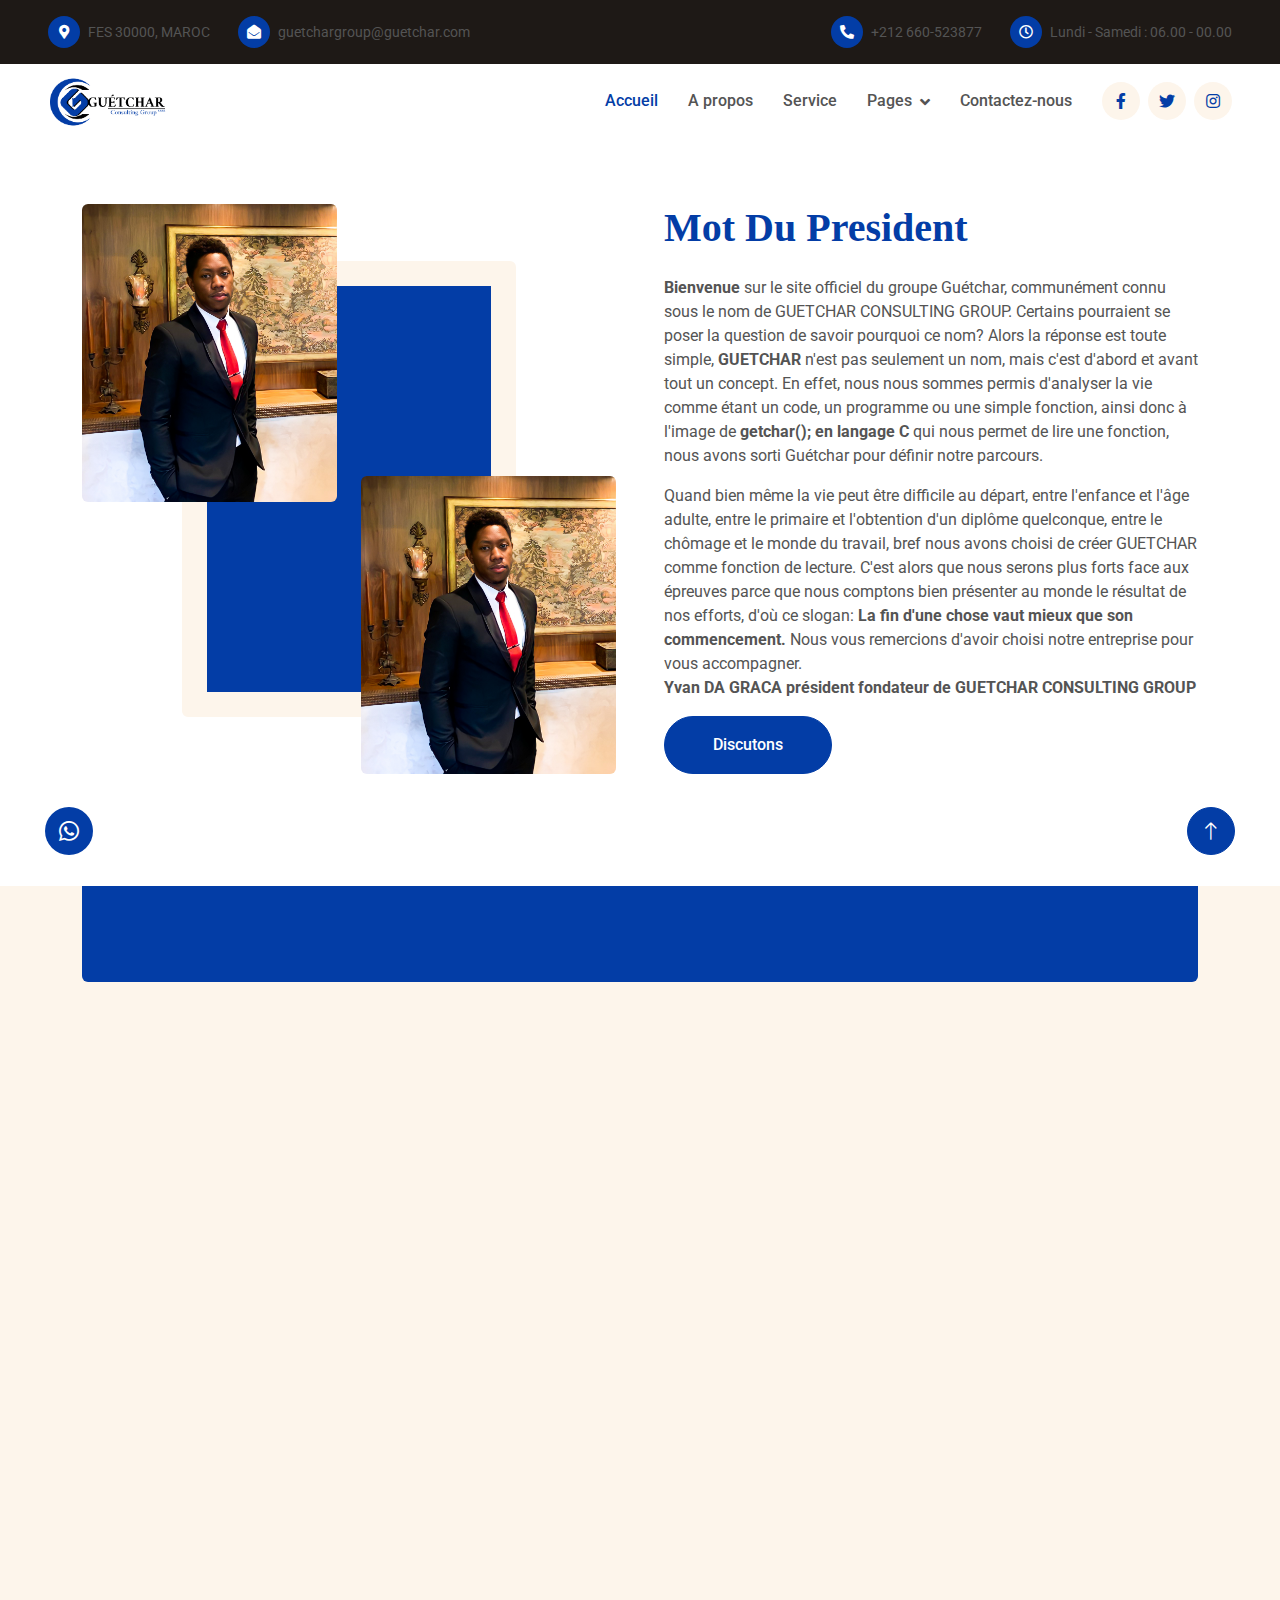
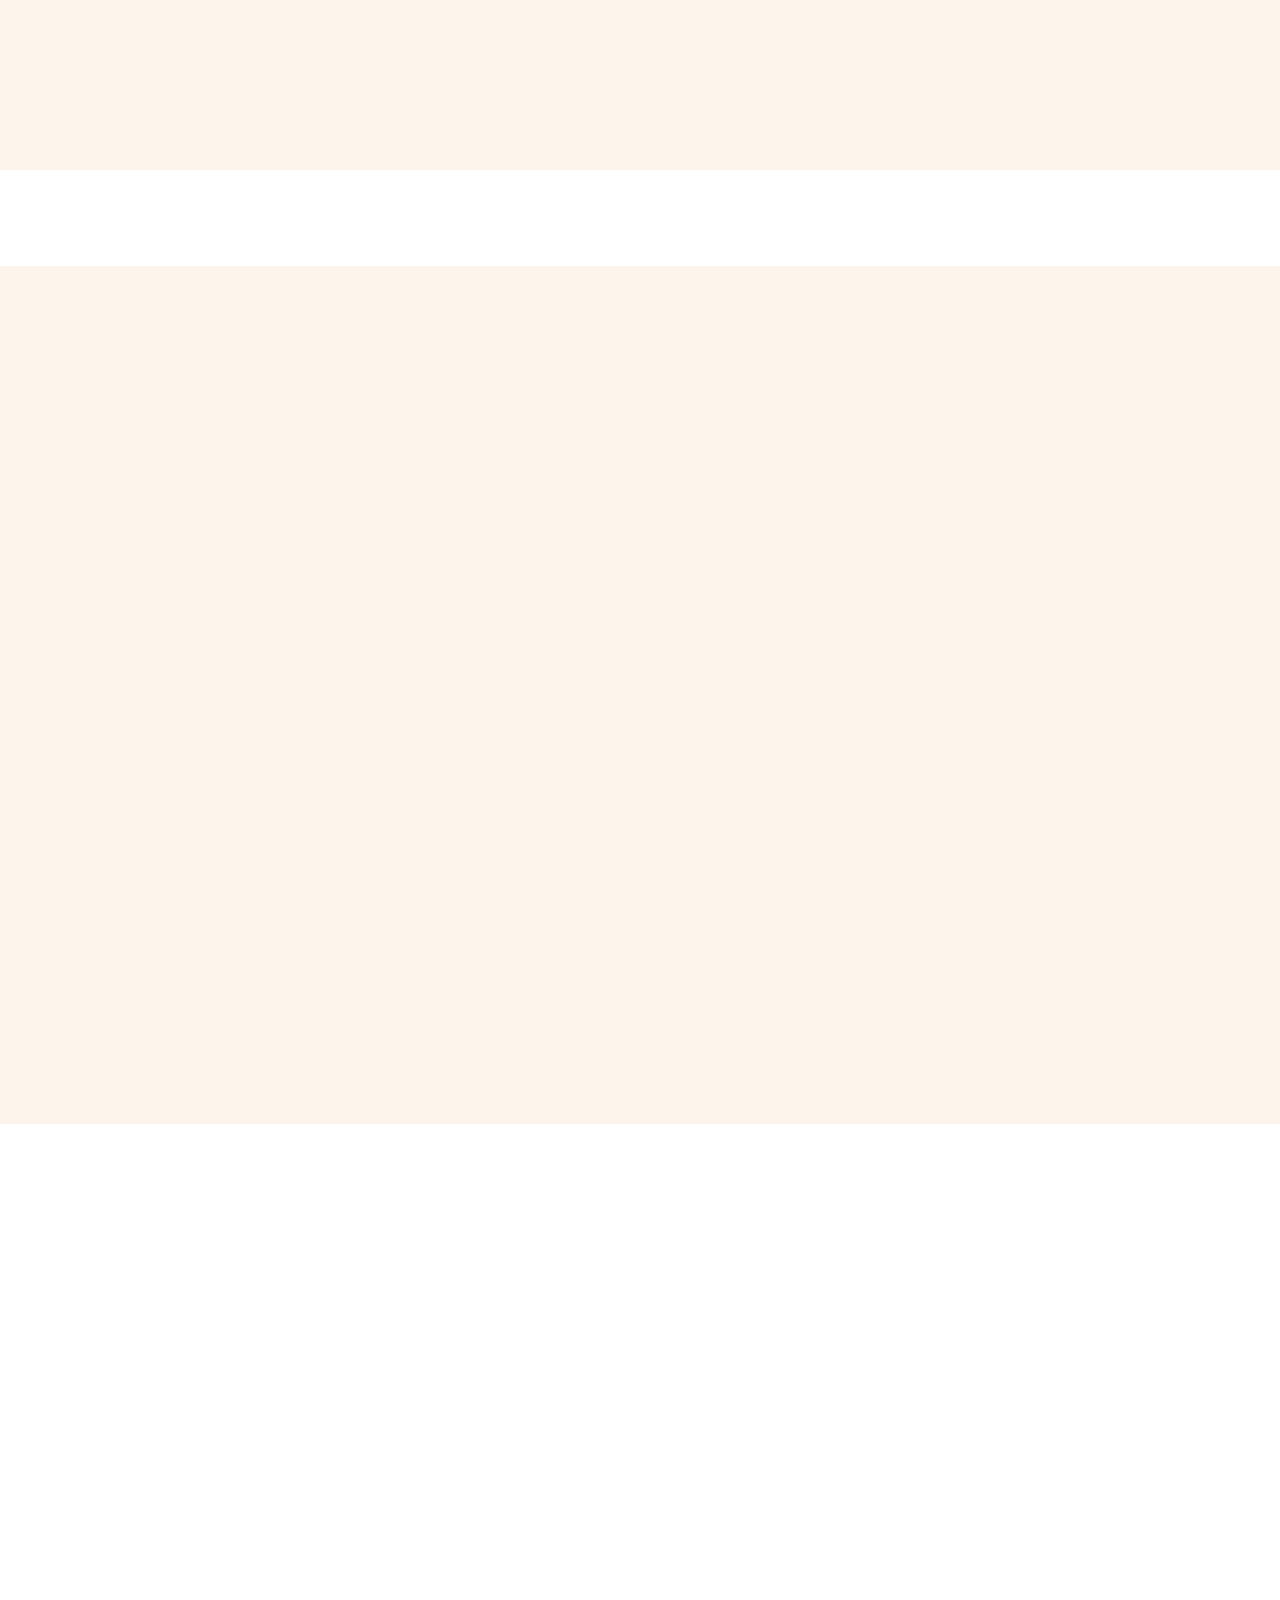
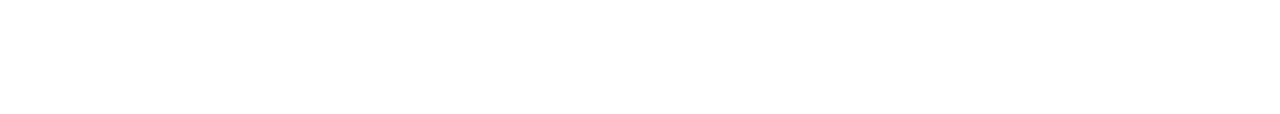
==== commit 250a92fd: "adjusting whatsapp button" ====
--- a/index.html
+++ b/index.html
@@ -468,7 +468,8 @@
         <div class="container">
             <div class="row">
                 <div class="col-md-6 text-center text-md-start mb-3 mb-md-0">
-                    &copy; <a href="#">Guetchar.com</a>, Tous les droits reservés.
+                    &copy; <a href="#">Guetchar.com</a>. Tous les droits reservés.
+                    <script> document.write(new Date().getFullYear())</script>
                 </div>
                 <div class="col-md-6 text-center text-md-end">
 
--- a/css/styleup.css
+++ b/css/styleup.css
@@ -34,8 +34,8 @@
 .messagebtn {
     position: fixed;
     display: none;
-    left: 30px;
-    bottom: 30px;
+    left: 45px;
+    bottom: 45px;
     z-index: 99;
     background-color: #25D366;
     border: #FDF5EB;
